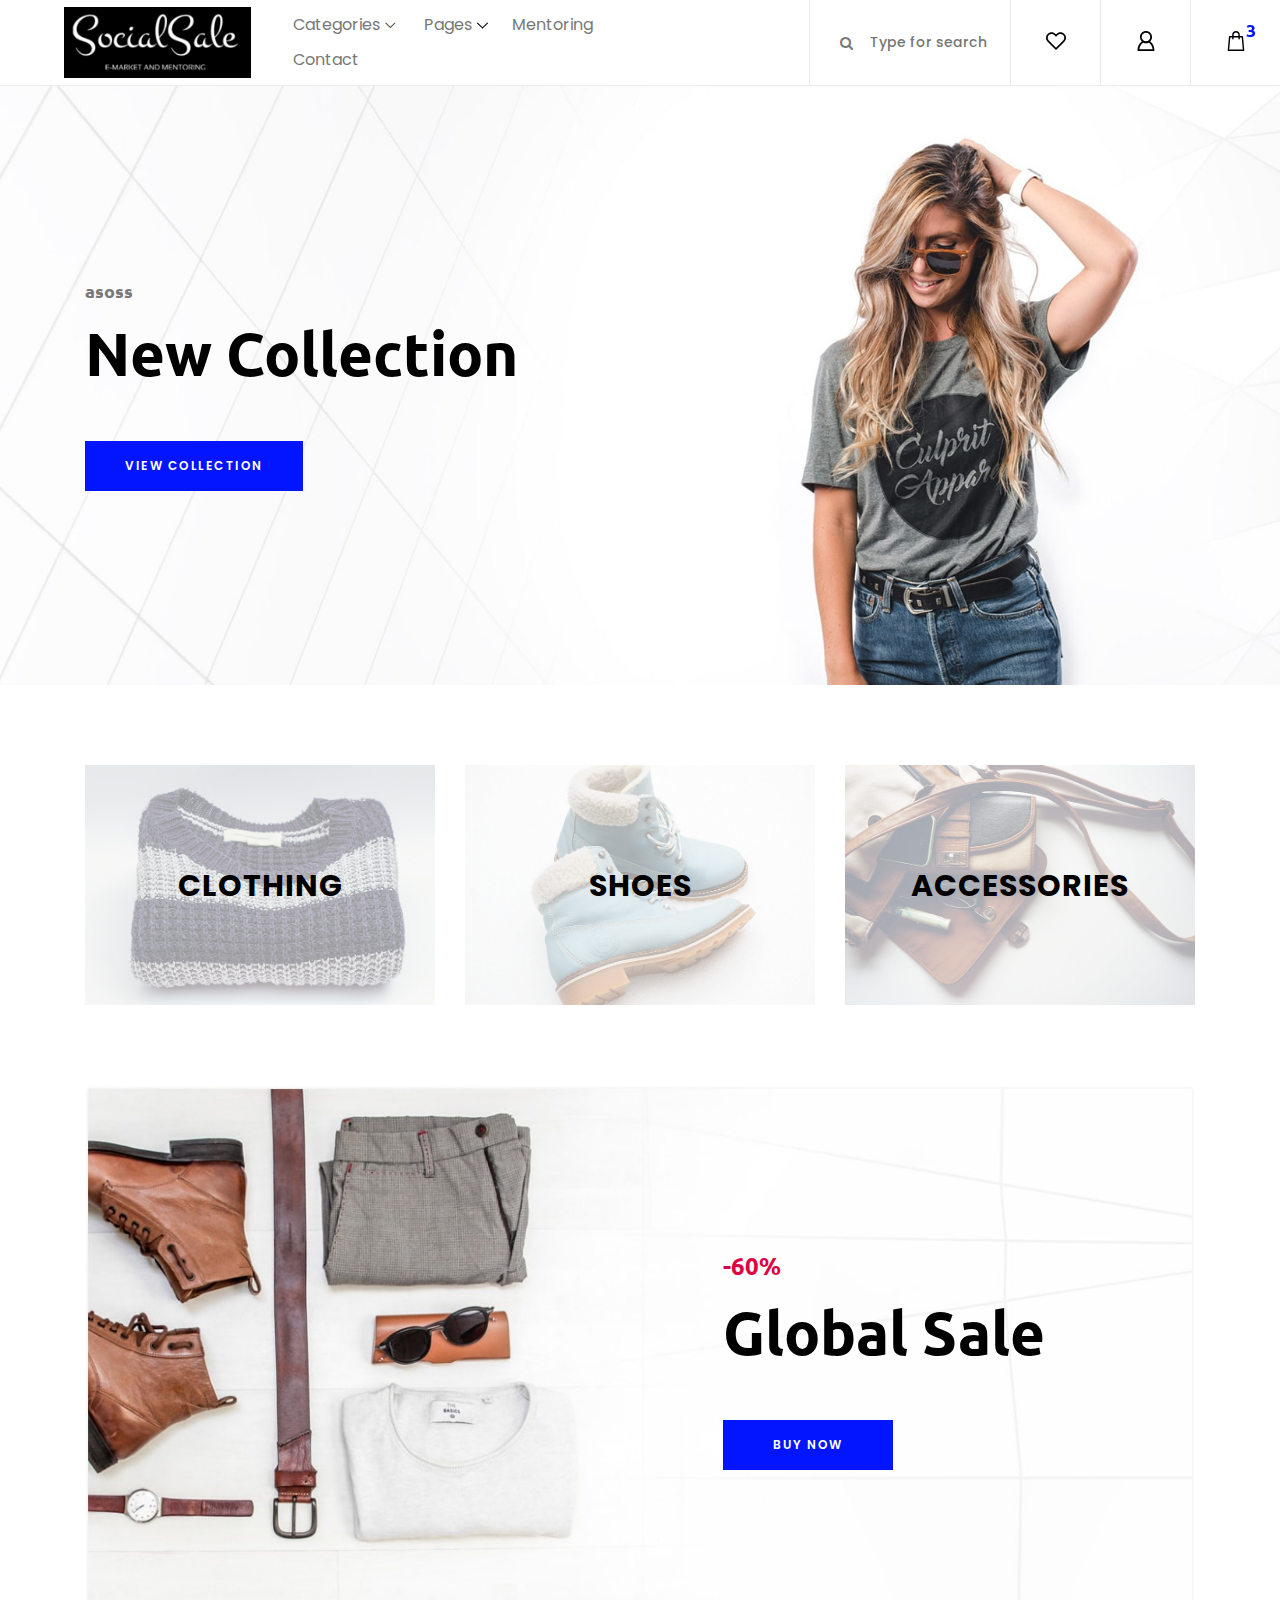
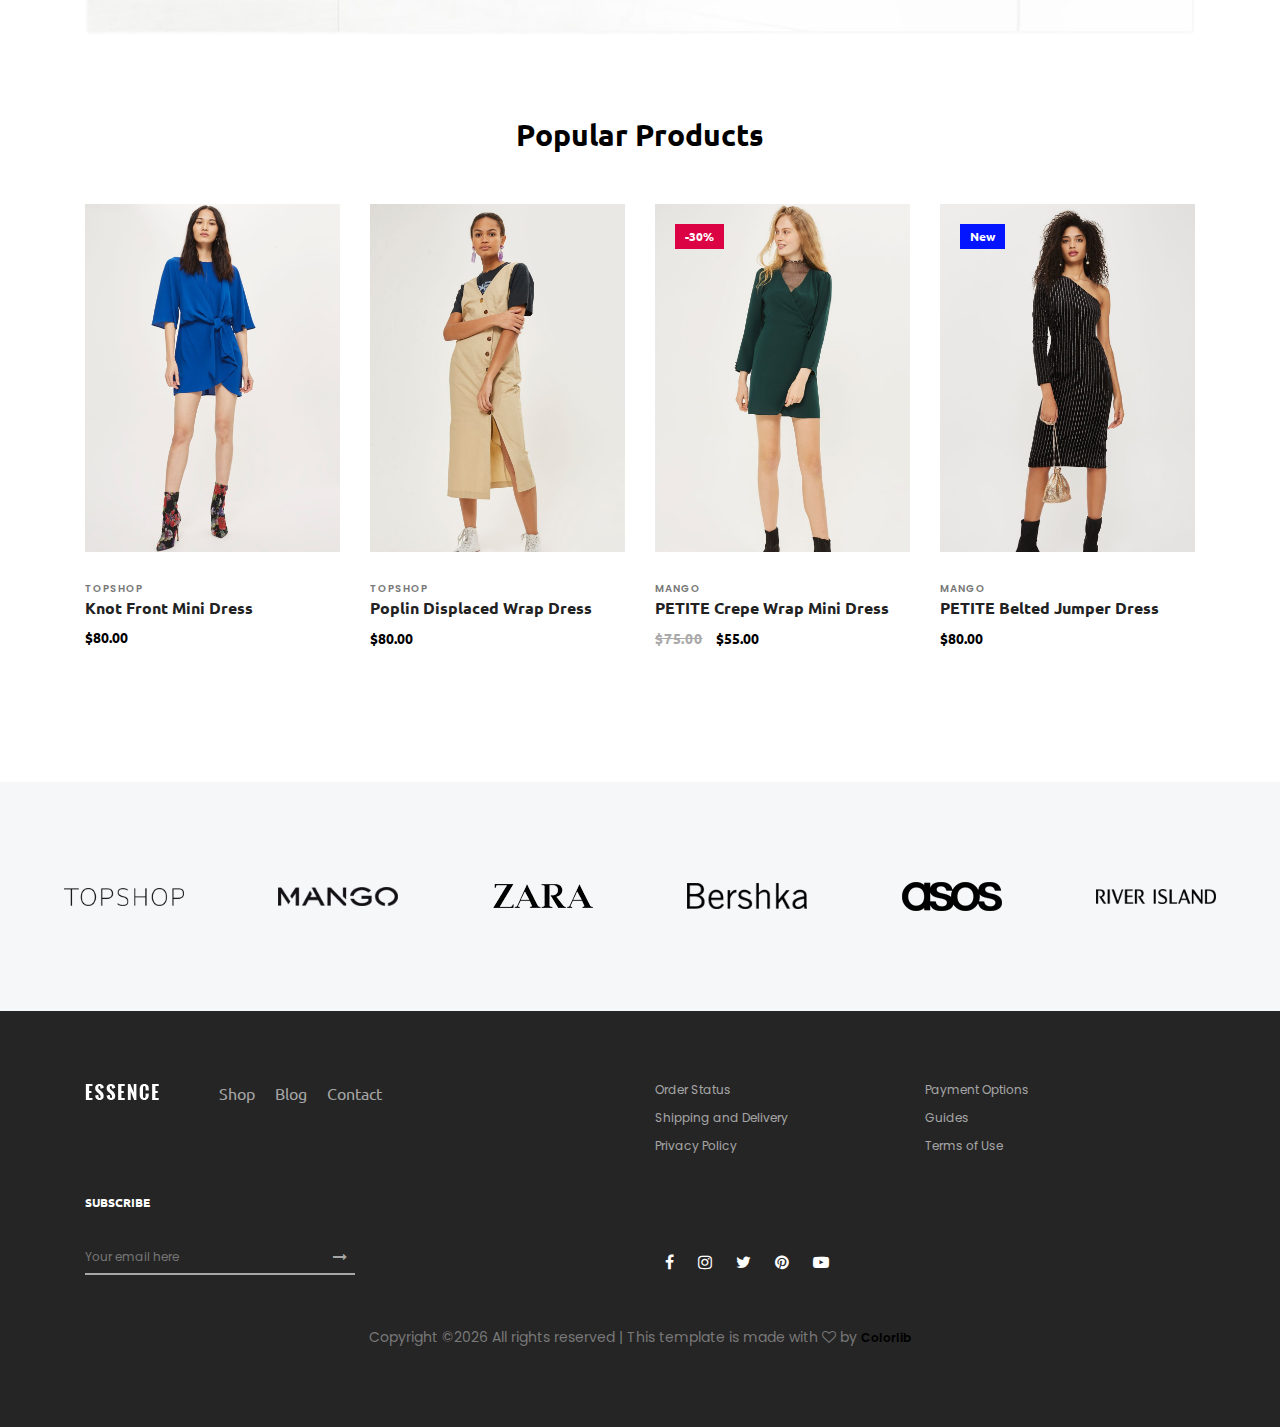
==== socialsale/index.html @ 2caa1fde "Web application frontend" ====
<!DOCTYPE html>
<html lang="en">

<head>
    <meta charset="UTF-8">
    <meta name="description" content="">
    <meta http-equiv="X-UA-Compatible" content="IE=edge">
    <meta name="viewport" content="width=device-width, initial-scale=1, shrink-to-fit=no">
    

    <!-- Title  -->
    <title>SocialSale - intra-college e-market and mentoring</title>

    <!-- Favicon  -->
    <link rel="icon" href="img/core-img/slogo">

    <!-- Core Style CSS -->
    <link rel="stylesheet" href="css/core-style.css">
    <link rel="stylesheet" href="style.css">

</head>

<body>
    <!-- ##### Header Area Start ##### -->
    <header class="header_area">
        <div class="classy-nav-container breakpoint-off d-flex align-items-center justify-content-between">
            <!-- Classy Menu -->
            <nav class="classy-navbar" id="essenceNav">
                <!-- Logo -->
                <a class="nav-brand" href="index.html"><img src="img/core-img/logo.png" alt=""></a>
                <!-- Navbar Toggler -->
                <div class="classy-navbar-toggler">
                    <span class="navbarToggler"><span></span><span></span><span></span></span>
                </div>
                <!-- Menu -->
                <div class="classy-menu">
                    <!-- close btn -->
                    <div class="classycloseIcon">
                        <div class="cross-wrap"><span class="top"></span><span class="bottom"></span></div>
                    </div>
                    <!-- Nav Start -->
                    <div class="classynav">
                        <ul>
                            <li><a href="#">Categories</a>
                                <div class="megamenu">
                                    <ul class="single-mega cn-col-4">
                                        <li class="title">Women's Collection</li>
                                        <li><a href="shop.html">Dresses</a></li>
                                        <li><a href="shop.html">Blouses &amp; Shirts</a></li>
                                        <li><a href="shop.html">T-shirts</a></li>
                                        <li><a href="shop.html">Rompers</a></li>
                                        <li><a href="shop.html">Bras &amp; Panties</a></li>
                                    </ul>
                                    <ul class="single-mega cn-col-4">
                                        <li class="title">Men's Collection</li>
                                        <li><a href="shop.html">T-Shirts</a></li>
                                        <li><a href="shop.html">Polo</a></li>
                                        <li><a href="shop.html">Shirts</a></li>
                                        <li><a href="shop.html">Jackets</a></li>
                                        <li><a href="shop.html">Trench</a></li>
                                    </ul>
                                    <ul class="single-mega cn-col-4">
                                        <li class="title">Kid's Collection</li>
                                        <li><a href="shop.html">Dresses</a></li>
                                        <li><a href="shop.html">Shirts</a></li>
                                        <li><a href="shop.html">T-shirts</a></li>
                                        <li><a href="shop.html">Jackets</a></li>
                                        <li><a href="shop.html">Trench</a></li>
                                    </ul>
                                    <div class="single-mega cn-col-4">
                                        <img src="img/bg-img/bg-6.jpg" alt="">
                                    </div>
                                </div>
                            </li>
                            <li><a href="#">Pages</a>
                                <ul class="dropdown">
                                    <li><a href="index.html">Home</a></li>
                                    <li><a href="shop.html">Shop</a></li>
                                    <li><a href="single-product-details.html">Product Details</a></li>
                                    <li><a href="checkout.html">Checkout</a></li>
                                    <li><a href="blog.html">Blog</a></li>
                                    <li><a href="single-blog.html">Single Blog</a></li>
                                    <li><a href="regular-page.html">Regular Page</a></li>
                                    <li><a href="contact.html">Contact</a></li>
                                </ul>
                            </li>
                            <li><a href="blog.html">Mentoring</a></li>
                            <li><a href="contact.html">Contact</a></li>
                        </ul>
                    </div>
                    <!-- Nav End -->
                </div>
            </nav>

            <!-- Header Meta Data -->
            <div class="header-meta d-flex clearfix justify-content-end">
                <!-- Search Area -->
                <div class="search-area">
                    <form action="#" method="post">
                        <input type="search" name="search" id="headerSearch" placeholder="Type for search">
                        <button type="submit"><i class="fa fa-search" aria-hidden="true"></i></button>
                    </form>
                </div>
                <!-- Favourite Area -->
                <div class="favourite-area">
                    <a href="#"><img src="img/core-img/heart.svg" alt=""></a>
                </div>
                <!-- User Login Info -->
                <div class="user-login-info">
                    <a href="#"><img src="img/core-img/user.svg" alt=""></a>
                </div>
                <!-- Cart Area -->
                <div class="cart-area">
                    <a href="#" id="essenceCartBtn"><img src="img/core-img/bag.svg" alt=""> <span>3</span></a>
                </div>
            </div>

        </div>
    </header>
    <!-- ##### Header Area End ##### -->

    <!-- ##### Right Side Cart Area ##### -->
    <div class="cart-bg-overlay"></div>

    <div class="right-side-cart-area">

        <!-- Cart Button -->
        <div class="cart-button">
            <a href="#" id="rightSideCart"><img src="img/core-img/bag.svg" alt=""> <span>3</span></a>
        </div>

        <div class="cart-content d-flex">

            <!-- Cart List Area -->
            <div class="cart-list">
                <!-- Single Cart Item -->
                <div class="single-cart-item">
                    <a href="#" class="product-image">
                        <img src="img/product-img/product-1.jpg" class="cart-thumb" alt="">
                        <!-- Cart Item Desc -->
                        <div class="cart-item-desc">
                          <span class="product-remove"><i class="fa fa-close" aria-hidden="true"></i></span>
                            <span class="badge">Mango</span>
                            <h6>Button Through Strap Mini Dress</h6>
                            <p class="size">Size: S</p>
                            <p class="color">Color: Red</p>
                            <p class="price">$45.00</p>
                        </div>
                    </a>
                </div>

                <!-- Single Cart Item -->
                <div class="single-cart-item">
                    <a href="#" class="product-image">
                        <img src="img/product-img/product-2.jpg" class="cart-thumb" alt="">
                        <!-- Cart Item Desc -->
                        <div class="cart-item-desc">
                          <span class="product-remove"><i class="fa fa-close" aria-hidden="true"></i></span>
                            <span class="badge">Mango</span>
                            <h6>Button Through Strap Mini Dress</h6>
                            <p class="size">Size: S</p>
                            <p class="color">Color: Red</p>
                            <p class="price">$45.00</p>
                        </div>
                    </a>
                </div>

                <!-- Single Cart Item -->
                <div class="single-cart-item">
                    <a href="#" class="product-image">
                        <img src="img/product-img/product-3.jpg" class="cart-thumb" alt="">
                        <!-- Cart Item Desc -->
                        <div class="cart-item-desc">
                          <span class="product-remove"><i class="fa fa-close" aria-hidden="true"></i></span>
                            <span class="badge">Mango</span>
                            <h6>Button Through Strap Mini Dress</h6>
                            <p class="size">Size: S</p>
                            <p class="color">Color: Red</p>
                            <p class="price">$45.00</p>
                        </div>
                    </a>
                </div>
            </div>

            <!-- Cart Summary -->
            <div class="cart-amount-summary">

                <h2>Summary</h2>
                <ul class="summary-table">
                    <li><span>subtotal:</span> <span>$274.00</span></li>
                    <li><span>delivery:</span> <span>Free</span></li>
                    <li><span>discount:</span> <span>-15%</span></li>
                    <li><span>total:</span> <span>$232.00</span></li>
                </ul>
                <div class="checkout-btn mt-100">
                    <a href="checkout.html" class="btn essence-btn">check out</a>
                </div>
            </div>
        </div>
    </div>
    <!-- ##### Right Side Cart End ##### -->

    <!-- ##### Welcome Area Start ##### -->
    <section class="welcome_area bg-img background-overlay" style="background-image: url(img/bg-img/bg-1.jpg);">
        <div class="container h-100">
            <div class="row h-100 align-items-center">
                <div class="col-12">
                    <div class="hero-content">
                        <h6>asoss</h6>
                        <h2>New Collection</h2>
                        <a href="#" class="btn essence-btn">view collection</a>
                    </div>
                </div>
            </div>
        </div>
    </section>
    <!-- ##### Welcome Area End ##### -->

    <!-- ##### Top Catagory Area Start ##### -->
    <div class="top_catagory_area section-padding-80 clearfix">
        <div class="container">
            <div class="row justify-content-center">
                <!-- Single Catagory -->
                <div class="col-12 col-sm-6 col-md-4">
                    <div class="single_catagory_area d-flex align-items-center justify-content-center bg-img" style="background-image: url(img/bg-img/bg-2.jpg);">
                        <div class="catagory-content">
                            <a href="#">Clothing</a>
                        </div>
                    </div>
                </div>
                <!-- Single Catagory -->
                <div class="col-12 col-sm-6 col-md-4">
                    <div class="single_catagory_area d-flex align-items-center justify-content-center bg-img" style="background-image: url(img/bg-img/bg-3.jpg);">
                        <div class="catagory-content">
                            <a href="#">Shoes</a>
                        </div>
                    </div>
                </div>
                <!-- Single Catagory -->
                <div class="col-12 col-sm-6 col-md-4">
                    <div class="single_catagory_area d-flex align-items-center justify-content-center bg-img" style="background-image: url(img/bg-img/bg-4.jpg);">
                        <div class="catagory-content">
                            <a href="#">Accessories</a>
                        </div>
                    </div>
                </div>
            </div>
        </div>
    </div>
    <!-- ##### Top Catagory Area End ##### -->

    <!-- ##### CTA Area Start ##### -->
    <div class="cta-area">
        <div class="container">
            <div class="row">
                <div class="col-12">
                    <div class="cta-content bg-img background-overlay" style="background-image: url(img/bg-img/bg-5.jpg);">
                        <div class="h-100 d-flex align-items-center justify-content-end">
                            <div class="cta--text">
                                <h6>-60%</h6>
                                <h2>Global Sale</h2>
                                <a href="#" class="btn essence-btn">Buy Now</a>
                            </div>
                        </div>
                    </div>
                </div>
            </div>
        </div>
    </div>
    <!-- ##### CTA Area End ##### -->

    <!-- ##### New Arrivals Area Start ##### -->
    <section class="new_arrivals_area section-padding-80 clearfix">
        <div class="container">
            <div class="row">
                <div class="col-12">
                    <div class="section-heading text-center">
                        <h2>Popular Products</h2>
                    </div>
                </div>
            </div>
        </div>

        <div class="container">
            <div class="row">
                <div class="col-12">
                    <div class="popular-products-slides owl-carousel">

                        <!-- Single Product -->
                        <div class="single-product-wrapper">
                            <!-- Product Image -->
                            <div class="product-img">
                                <img src="img/product-img/product-1.jpg" alt="">
                                <!-- Hover Thumb -->
                                <img class="hover-img" src="img/product-img/product-2.jpg" alt="">
                                <!-- Favourite -->
                                <div class="product-favourite">
                                    <a href="#" class="favme fa fa-heart"></a>
                                </div>
                            </div>
                            <!-- Product Description -->
                            <div class="product-description">
                                <span>topshop</span>
                                <a href="single-product-details.html">
                                    <h6>Knot Front Mini Dress</h6>
                                </a>
                                <p class="product-price">$80.00</p>

                                <!-- Hover Content -->
                                <div class="hover-content">
                                    <!-- Add to Cart -->
                                    <div class="add-to-cart-btn">
                                        <a href="#" class="btn essence-btn">Add to Cart</a>
                                    </div>
                                </div>
                            </div>
                        </div>

                        <!-- Single Product -->
                        <div class="single-product-wrapper">
                            <!-- Product Image -->
                            <div class="product-img">
                                <img src="img/product-img/product-2.jpg" alt="">
                                <!-- Hover Thumb -->
                                <img class="hover-img" src="img/product-img/product-3.jpg" alt="">
                                <!-- Favourite -->
                                <div class="product-favourite">
                                    <a href="#" class="favme fa fa-heart"></a>
                                </div>
                            </div>
                            <!-- Product Description -->
                            <div class="product-description">
                                <span>topshop</span>
                                <a href="single-product-details.html">
                                    <h6>Poplin Displaced Wrap Dress</h6>
                                </a>
                                <p class="product-price">$80.00</p>

                                <!-- Hover Content -->
                                <div class="hover-content">
                                    <!-- Add to Cart -->
                                    <div class="add-to-cart-btn">
                                        <a href="#" class="btn essence-btn">Add to Cart</a>
                                    </div>
                                </div>
                            </div>
                        </div>

                        <!-- Single Product -->
                        <div class="single-product-wrapper">
                            <!-- Product Image -->
                            <div class="product-img">
                                <img src="img/product-img/product-3.jpg" alt="">
                                <!-- Hover Thumb -->
                                <img class="hover-img" src="img/product-img/product-4.jpg" alt="">

                                <!-- Product Badge -->
                                <div class="product-badge offer-badge">
                                    <span>-30%</span>
                                </div>

                                <!-- Favourite -->
                                <div class="product-favourite">
                                    <a href="#" class="favme fa fa-heart"></a>
                                </div>
                            </div>
                            <!-- Product Description -->
                            <div class="product-description">
                                <span>mango</span>
                                <a href="single-product-details.html">
                                    <h6>PETITE Crepe Wrap Mini Dress</h6>
                                </a>
                                <p class="product-price"><span class="old-price">$75.00</span> $55.00</p>

                                <!-- Hover Content -->
                                <div class="hover-content">
                                    <!-- Add to Cart -->
                                    <div class="add-to-cart-btn">
                                        <a href="#" class="btn essence-btn">Add to Cart</a>
                                    </div>
                                </div>
                            </div>
                        </div>

                        <!-- Single Product -->
                        <div class="single-product-wrapper">
                            <!-- Product Image -->
                            <div class="product-img">
                                <img src="img/product-img/product-4.jpg" alt="">
                                <!-- Hover Thumb -->
                                <img class="hover-img" src="img/product-img/product-5.jpg" alt="">

                                <!-- Product Badge -->
                                <div class="product-badge new-badge">
                                    <span>New</span>
                                </div>

                                <!-- Favourite -->
                                <div class="product-favourite">
                                    <a href="#" class="favme fa fa-heart"></a>
                                </div>
                            </div>
                            <!-- Product Description -->
                            <div class="product-description">
                                <span>mango</span>
                                <a href="single-product-details.html">
                                    <h6>PETITE Belted Jumper Dress</h6>
                                </a>
                                <p class="product-price">$80.00</p>

                                <!-- Hover Content -->
                                <div class="hover-content">
                                    <!-- Add to Cart -->
                                    <div class="add-to-cart-btn">
                                        <a href="#" class="btn essence-btn">Add to Cart</a>
                                    </div>
                                </div>
                            </div>
                        </div>
                    </div>
                </div>
            </div>
        </div>
    </section>
    <!-- ##### New Arrivals Area End ##### -->

    <!-- ##### Brands Area Start ##### -->
    <div class="brands-area d-flex align-items-center justify-content-between">
        <!-- Brand Logo -->
        <div class="single-brands-logo">
            <img src="img/core-img/brand1.png" alt="">
        </div>
        <!-- Brand Logo -->
        <div class="single-brands-logo">
            <img src="img/core-img/brand2.png" alt="">
        </div>
        <!-- Brand Logo -->
        <div class="single-brands-logo">
            <img src="img/core-img/brand3.png" alt="">
        </div>
        <!-- Brand Logo -->
        <div class="single-brands-logo">
            <img src="img/core-img/brand4.png" alt="">
        </div>
        <!-- Brand Logo -->
        <div class="single-brands-logo">
            <img src="img/core-img/brand5.png" alt="">
        </div>
        <!-- Brand Logo -->
        <div class="single-brands-logo">
            <img src="img/core-img/brand6.png" alt="">
        </div>
    </div>
    <!-- ##### Brands Area End ##### -->

    <!-- ##### Footer Area Start ##### -->
    <footer class="footer_area clearfix">
        <div class="container">
            <div class="row">
                <!-- Single Widget Area -->
                <div class="col-12 col-md-6">
                    <div class="single_widget_area d-flex mb-30">
                        <!-- Logo -->
                        <div class="footer-logo mr-50">
                            <a href="#"><img src="img/core-img/logo2.png" alt=""></a>
                        </div>
                        <!-- Footer Menu -->
                        <div class="footer_menu">
                            <ul>
                                <li><a href="shop.html">Shop</a></li>
                                <li><a href="blog.html">Blog</a></li>
                                <li><a href="contact.html">Contact</a></li>
                            </ul>
                        </div>
                    </div>
                </div>
                <!-- Single Widget Area -->
                <div class="col-12 col-md-6">
                    <div class="single_widget_area mb-30">
                        <ul class="footer_widget_menu">
                            <li><a href="#">Order Status</a></li>
                            <li><a href="#">Payment Options</a></li>
                            <li><a href="#">Shipping and Delivery</a></li>
                            <li><a href="#">Guides</a></li>
                            <li><a href="#">Privacy Policy</a></li>
                            <li><a href="#">Terms of Use</a></li>
                        </ul>
                    </div>
                </div>
            </div>

            <div class="row align-items-end">
                <!-- Single Widget Area -->
                <div class="col-12 col-md-6">
                    <div class="single_widget_area">
                        <div class="footer_heading mb-30">
                            <h6>Subscribe</h6>
                        </div>
                        <div class="subscribtion_form">
                            <form action="#" method="post">
                                <input type="email" name="mail" class="mail" placeholder="Your email here">
                                <button type="submit" class="submit"><i class="fa fa-long-arrow-right" aria-hidden="true"></i></button>
                            </form>
                        </div>
                    </div>
                </div>
                <!-- Single Widget Area -->
                <div class="col-12 col-md-6">
                    <div class="single_widget_area">
                        <div class="footer_social_area">
                            <a href="#" data-toggle="tooltip" data-placement="top" title="Facebook"><i class="fa fa-facebook" aria-hidden="true"></i></a>
                            <a href="#" data-toggle="tooltip" data-placement="top" title="Instagram"><i class="fa fa-instagram" aria-hidden="true"></i></a>
                            <a href="#" data-toggle="tooltip" data-placement="top" title="Twitter"><i class="fa fa-twitter" aria-hidden="true"></i></a>
                            <a href="#" data-toggle="tooltip" data-placement="top" title="Pinterest"><i class="fa fa-pinterest" aria-hidden="true"></i></a>
                            <a href="#" data-toggle="tooltip" data-placement="top" title="Youtube"><i class="fa fa-youtube-play" aria-hidden="true"></i></a>
                        </div>
                    </div>
                </div>
            </div>

<div class="row mt-5">
                <div class="col-md-12 text-center">
                    <p>
                        <!-- Link back to Colorlib can't be removed. Template is licensed under CC BY 3.0. -->
    Copyright &copy;<script>document.write(new Date().getFullYear());</script> All rights reserved | This template is made with <i class="fa fa-heart-o" aria-hidden="true"></i> by <a href="https://colorlib.com" target="_blank">Colorlib</a>
    <!-- Link back to Colorlib can't be removed. Template is licensed under CC BY 3.0. -->
                    </p>
                </div>
            </div>

        </div>
    </footer>
    <!-- ##### Footer Area End ##### -->

    <!-- jQuery (Necessary for All JavaScript Plugins) -->
    <script src="js/jquery/jquery-2.2.4.min.js"></script>
    <!-- Popper js -->
    <script src="js/popper.min.js"></script>
    <!-- Bootstrap js -->
    <script src="js/bootstrap.min.js"></script>
    <!-- Plugins js -->
    <script src="js/plugins.js"></script>
    <!-- Classy Nav js -->
    <script src="js/classy-nav.min.js"></script>
    <!-- Active js -->
    <script src="js/active.js"></script>

</body>

</html>
---- socialsale/css/core-style.css ----
/* [Master Stylesheet v-1.0.0] */
/* :: 1.0 Import Web Fonts */
@import url("https://fonts.googleapis.com/css?family=Poppins:300,400,500,600,700|Ubuntu:300,400,500,700");
/* :: 2.0 Import All CSS */
@import url(../css/bootstrap.min.css);
@import url(../css/classy-nav.min.css);
@import url(../css/owl.carousel.css);
@import url(../css/animate.css);
@import url(../css/magnific-popup.css);
@import url(../css/jquery-ui.min.css);
@import url(../css/nice-select.css);
@import url(../css/font-awesome.min.css);
/* :: 3.0 Common/Base CSS */
* {
  margin: 0;
  padding: 0; }

body {
  font-family: "Poppins", sans-serif;
  font-size: 14px;
  background-color: #ffffff;
  margin-top: 85px; }
  @media only screen and (max-width: 767px) {
    body {
      margin-top: 80px; } }

h1,
h2,
h3,
h4,
h5,
h6 {
  color: #000000;
  line-height: 1.3;
  font-weight: 700;
  font-family: "Ubuntu", sans-serif; }

p {
  color: #787878;
  font-size: 14px;
  line-height: 2;
  font-weight: 400; }

a {
  -webkit-transition: all 500ms ease 0s;
  transition: all 500ms ease 0s;
  text-decoration: none;
  outline: 0 solid transparent;
  color: #000000;
  font-weight: 600;
  font-size: 12px; }
  a:hover, a:focus {
    -webkit-transition: all 500ms ease 0s;
    transition: all 500ms ease 0s;
    text-decoration: none;
    outline: 0 solid transparent;
    color: #000000;
    font-weight: 600;
    font-size: 12px; }

ul,
ol {
  margin: 0; }
  ul li,
  ol li {
    list-style: none; }

img {
  height: auto;
  max-width: 100%; }

/* Spacing */
.mt-15 {
  margin-top: 15px !important; }

.mt-30 {
  margin-top: 30px !important; }

.mt-50 {
  margin-top: 50px !important; }

.mt-70 {
  margin-top: 70px !important; }

.mt-100 {
  margin-top: 100px !important; }

.mb-15 {
  margin-bottom: 15px !important; }

.mb-30 {
  margin-bottom: 30px !important; }

.mb-50 {
  margin-bottom: 50px !important; }

.mb-70 {
  margin-bottom: 70px !important; }

.mb-100 {
  margin-bottom: 100px !important; }

.ml-15 {
  margin-left: 15px !important; }

.ml-30 {
  margin-left: 30px !important; }

.ml-50 {
  margin-left: 50px !important; }

.mr-15 {
  margin-right: 15px !important; }

.mr-30 {
  margin-right: 30px !important; }

.mr-50 {
  margin-right: 50px !important; }

/* Height */
.height-400 {
  height: 400px !important; }

.height-500 {
  height: 500px !important; }

.height-600 {
  height: 600px !important; }

.height-700 {
  height: 700px !important; }

.height-800 {
  height: 800px !important; }

/* Section Padding */
.section-padding-80 {
  padding-top: 80px;
  padding-bottom: 80px; }

.section-padding-80-0 {
  padding-top: 80px;
  padding-bottom: 0; }

.section-padding-0-80 {
  padding-top: 0;
  padding-bottom: 80px; }

/* Section Heading */
.section-heading {
  margin-bottom: 50px;
  position: relative;
  z-index: 1; }
  .section-heading h2 {
    font-size: 30px;
    margin-bottom: 0;
    text-transform: capitalize;
    font-weight: 600; }
  .section-heading.text-left {
    text-align: left !important; }

/* Miscellaneous */
.bg-img {
  background-position: center center;
  background-size: cover;
  background-repeat: no-repeat; }

.bg-white {
  background-color: #ffffff !important; }

.bg-dark {
  background-color: #000000 !important; }

.bg-transparent {
  background-color: transparent !important; }

.font-bold {
  font-weight: 700; }

.font-light {
  font-weight: 300; }

.bg-overlay,
.bg-overlay-white {
  position: relative;
  z-index: 2;
  background-position: center center;
  background-size: cover; }
  .bg-overlay:hover,
  .bg-overlay-white:hover {
    position: absolute;
    z-index: -1;
    top: 0;
    left: 0;
    width: 100%;
    height: 100%;
    content: ""; }

.bg-overlay:hover {
  background-color: rgba(0, 0, 0, 0.5); }

.bg-overlay-white:hover {
  background-color: rgba(255, 255, 255, 0.9); }

/* ScrollUp */
#scrollUp {
  background-color: #ff084e;
  border-radius: 0;
  bottom: 60px;
  box-shadow: 0 2px 6px 0 rgba(0, 0, 0, 0.3);
  color: #ffffff;
  font-size: 24px;
  height: 40px;
  line-height: 40px;
  right: 60px;
  text-align: center;
  width: 40px; }
  @media only screen and (max-width: 767px) {
    #scrollUp {
      bottom: 30px;
      right: 30px; } }

/* Essence Button */
.essence-btn {
  display: inline-block;
  min-width: 170px;
  height: 50px;
  color: #ffffff;
  border: none;
  border-radius: 0;
  padding: 0 40px;
  text-transform: uppercase;
  font-size: 12px;
  line-height: 50px;
  background-color: #0315ff;
  letter-spacing: 1.5px;
  font-weight: 600; }
  .essence-btn:hover, .essence-btn:focus {
    color: #ffffff;
    background-color: #dc0345; }

/* :: 4.0 Header Area CSS */
.header_area {
  position: fixed;
  z-index: 900;
  top: 0;
  left: 0;
  width: 100%;
  border-bottom: 1px solid #ebebeb;
  -webkit-transition-duration: 500ms;
  transition-duration: 500ms; }
  @media only screen and (max-width: 767px) {
    .header_area .classy-nav-container {
      -ms-flex-wrap: wrap;
      flex-wrap: wrap; } }
  @media only screen and (max-width: 767px) {
    .header_area .classy-nav-container .classy-navbar-toggler {
      margin-left: auto;
      margin-right: 15px; } }
  .header_area .classy-navbar,
  .header_area .header-meta {
    -webkit-box-flex: 0;
    -ms-flex: 0 0 50%;
    flex: 0 0 50%;
    min-width: 50%;
    width: 50%; }
    @media only screen and (max-width: 767px) {
      .header_area .classy-navbar,
      .header_area .header-meta {
        -webkit-box-flex: 0;
        -ms-flex: 0 0 100%;
        flex: 0 0 100%;
        min-width: 100%;
        width: 100%; } }
  .header_area .classy-navbar {
    height: 85px;
    padding: 5px 0 5px 5%; }
    @media only screen and (max-width: 767px) {
      .header_area .classy-navbar {
        height: 40px;
        border-bottom: 1px solid #ebebeb; } }
  .header_area .header-meta {
    height: 85px;
    position: relative;
    z-index: 1; }
    @media only screen and (max-width: 767px) {
      .header_area .header-meta {
        height: 40px; } }
  .header_area .classynav ul li a {
    font-size: 16px;
    color: #787878; }
    .header_area .classynav ul li a:hover {
      color: #000000; }
  .header_area .classynav ul li .megamenu li a,
  .header_area .classynav ul li .dropdown li a {
    font-size: 14px;
    color: #787878; }
    .header_area .classynav ul li .megamenu li a:hover,
    .header_area .classynav ul li .dropdown li a:hover {
      color: #000000; }
  .header_area .search-area form {
    position: relative;
    z-index: 1;
    height: 85px;
    border-left: 1px solid #ebebeb; }
    @media only screen and (max-width: 767px) {
      .header_area .search-area form {
        height: 40px;
        border-left: none; } }
    .header_area .search-area form input {
      border: none;
      background-color: #ffffff;
      width: 200px;
      height: 85px;
      padding: 0 15px 0 60px;
      color: #787878;
      font-size: 14px;
      font-weight: 500;
      -webkit-transition-duration: 500ms;
      transition-duration: 500ms; }
      @media only screen and (max-width: 767px) {
        .header_area .search-area form input {
          width: 170px;
          height: 40px;
          padding: 0 10px 0 30px; } }
      .header_area .search-area form input:focus {
        outline: none !important;
        width: 350px; }
        @media only screen and (min-width: 768px) and (max-width: 991px) {
          .header_area .search-area form input:focus {
            width: 300px; } }
        @media only screen and (max-width: 767px) {
          .header_area .search-area form input:focus {
            width: 170px; } }
        @media only screen and (min-width: 480px) and (max-width: 767px) {
          .header_area .search-area form input:focus {
            width: 270px; } }
        @media only screen and (min-width: 576px) and (max-width: 767px) {
          .header_area .search-area form input:focus {
            width: 300px; } }
    .header_area .search-area form button {
      position: absolute;
      z-index: 10;
      top: 50%;
      -webkit-transform: translateY(-50%);
      transform: translateY(-50%);
      left: 30px;
      background-color: transparent;
      border: none;
      color: #787878;
      font-size: 14px; }
      @media only screen and (max-width: 767px) {
        .header_area .search-area form button {
          left: 10px;
          height: 40px; } }
  .header_area .favourite-area a,
  .header_area .user-login-info a,
  .header_area .cart-area a {
    position: relative;
    z-index: 1;
    -webkit-box-flex: 0;
    -ms-flex: 0 0 90px;
    flex: 0 0 90px;
    width: 90px;
    display: block;
    text-align: center;
    border-left: 1px solid #ebebeb;
    height: 100%;
    line-height: 80px; }
    @media only screen and (max-width: 767px) {
      .header_area .favourite-area a,
      .header_area .user-login-info a,
      .header_area .cart-area a {
        -webkit-box-flex: 0;
        -ms-flex: 0 0 50px;
        flex: 0 0 50px;
        width: 50px;
        line-height: 40px; } }
    .header_area .favourite-area a img,
    .header_area .user-login-info a img,
    .header_area .cart-area a img {
      max-width: 20px; }
    .header_area .favourite-area a span,
    .header_area .user-login-info a span,
    .header_area .cart-area a span {
      font-family: "Ubuntu", sans-serif;
      font-size: 18px;
      color: #0315ff;
      font-weight: 700;
      position: absolute;
      top: -10px; }
      @media only screen and (max-width: 767px) {
        .header_area .favourite-area a span,
        .header_area .user-login-info a span,
        .header_area .cart-area a span {
          font-size: 14px; } }
  .header_area.sticky {
    position: fixed;
    z-index: 900;
    top: 0;
    left: 0;
    width: 100%;
    box-shadow: 0 5px 30px rgba(0, 0, 0, 0.15); }

.cart-bg-overlay.cart-bg-overlay-on {
  -webkit-transition-duration: 1000ms;
  transition-duration: 1000ms;
  position: fixed;
  width: 100%;
  height: 100%;
  top: 0;
  left: 0;
  background-color: rgba(0, 0, 0, 0.4);
  z-index: 1050; }

/* Cart Area CSS */
.right-side-cart-area {
  position: fixed;
  width: 670px;
  height: 100%;
  top: 0;
  right: -800px;
  background-color: #ffffff;
  z-index: 1100;
  box-shadow: 0 0 30px 0 rgba(0, 0, 0, 0.1);
  -webkit-transition-duration: 800ms;
  transition-duration: 800ms; }
  @media only screen and (min-width: 768px) and (max-width: 991px) {
    .right-side-cart-area {
      width: 500px;
      right: -600px; } }
  @media only screen and (max-width: 767px) {
    .right-side-cart-area {
      width: 270px;
      right: -400px; } }
  @media only screen and (min-width: 576px) and (max-width: 767px) {
    .right-side-cart-area {
      width: 400px;
      right: -550px; } }
  .right-side-cart-area.cart-on {
    right: 0; }
  .right-side-cart-area .cart-button a {
    position: absolute;
    top: 0;
    right: 100%;
    z-index: 100;
    width: 90px;
    display: block;
    text-align: center;
    border-left: 1px solid #ebebeb;
    height: 85px;
    line-height: 80px;
    background-color: #f5f7f9; }
    @media only screen and (max-width: 767px) {
      .right-side-cart-area .cart-button a {
        width: 50px;
        height: 50px;
        line-height: 50px; } }
    .right-side-cart-area .cart-button a img {
      max-width: 20px; }
    .right-side-cart-area .cart-button a span {
      font-family: "Ubuntu", sans-serif;
      font-size: 18px;
      color: #0315ff;
      font-weight: 700;
      position: absolute;
      top: -10px; }
  .right-side-cart-area .cart-content {
    position: relative;
    z-index: 1;
    width: 100%;
    overflow-x: hidden;
    overflow-y: scroll;
    height: 100%; }
    .right-side-cart-area .cart-content .cart-list {
      position: relative;
      z-index: 10;
      -webkit-box-flex: 0;
      -ms-flex: 0 0 190px;
      flex: 0 0 190px;
      width: 190px; }
      @media only screen and (max-width: 767px) {
        .right-side-cart-area .cart-content .cart-list {
          -webkit-box-flex: 0;
          -ms-flex: 0 0 100px;
          flex: 0 0 100px;
          width: 100px; } }
      @media only screen and (min-width: 576px) and (max-width: 767px) {
        .right-side-cart-area .cart-content .cart-list {
          -webkit-box-flex: 0;
          -ms-flex: 0 0 150px;
          flex: 0 0 150px;
          width: 150px; } }
      .right-side-cart-area .cart-content .cart-list .single-cart-item {
        position: relative;
        z-index: 1;
        -webkit-transition-duration: 500ms;
        transition-duration: 500ms; }
        .right-side-cart-area .cart-content .cart-list .single-cart-item .product-image {
          position: relative;
          z-index: 1;
          display: block; }
          .right-side-cart-area .cart-content .cart-list .single-cart-item .product-image .cart-item-desc {
            position: absolute;
            top: 0;
            left: 0;
            width: 100%;
            height: 100%;
            background-color: rgba(0, 0, 0, 0.6);
            padding: 50px 15px 15px;
            -webkit-transition-duration: 500ms;
            transition-duration: 500ms; }
            @media only screen and (max-width: 767px) {
              .right-side-cart-area .cart-content .cart-list .single-cart-item .product-image .cart-item-desc {
                padding: 5px; } }
            @media only screen and (min-width: 576px) and (max-width: 767px) {
              .right-side-cart-area .cart-content .cart-list .single-cart-item .product-image .cart-item-desc {
                padding: 30px 20px; } }
            .right-side-cart-area .cart-content .cart-list .single-cart-item .product-image .cart-item-desc .product-remove {
              position: absolute;
              top: 15px;
              right: 15px;
              color: #ffffff;
              font-size: 12px;
              padding: 5px; }
              @media only screen and (max-width: 767px) {
                .right-side-cart-area .cart-content .cart-list .single-cart-item .product-image .cart-item-desc .product-remove {
                  top: 5px;
                  right: 5px; } }
            .right-side-cart-area .cart-content .cart-list .single-cart-item .product-image .cart-item-desc .badge {
              display: block;
              font-weight: 600;
              font-size: 10px;
              color: rgba(255, 255, 255, 0.5);
              text-transform: uppercase;
              margin-bottom: 5px;
              text-align: left;
              padding: 0; }
            .right-side-cart-area .cart-content .cart-list .single-cart-item .product-image .cart-item-desc h6 {
              font-size: 12px;
              color: #ffffff;
              text-transform: capitalize;
              margin-bottom: 30px; }
              @media only screen and (max-width: 767px) {
                .right-side-cart-area .cart-content .cart-list .single-cart-item .product-image .cart-item-desc h6 {
                  margin-bottom: 10px; } }
            .right-side-cart-area .cart-content .cart-list .single-cart-item .product-image .cart-item-desc .size,
            .right-side-cart-area .cart-content .cart-list .single-cart-item .product-image .cart-item-desc .color {
              display: block;
              font-weight: 600;
              font-size: 10px;
              color: rgba(255, 255, 255, 0.5);
              text-transform: uppercase;
              margin-bottom: 5px;
              line-height: 1; }
            .right-side-cart-area .cart-content .cart-list .single-cart-item .product-image .cart-item-desc .price {
              font-family: "Ubuntu", sans-serif;
              font-size: 16px;
              font-weight: 700;
              margin-bottom: 0;
              margin-top: 30px;
              color: #ffffff; }
              @media only screen and (max-width: 767px) {
                .right-side-cart-area .cart-content .cart-list .single-cart-item .product-image .cart-item-desc .price {
                  margin-top: 10px;
                  font-size: 12px; } }
        .right-side-cart-area .cart-content .cart-list .single-cart-item:hover .product-image .cart-item-desc {
          background-color: rgba(0, 0, 0, 0.8); }
    .right-side-cart-area .cart-content .cart-amount-summary {
      padding: 100px 10%;
      position: relative;
      z-index: 10;
      -webkit-box-flex: 0;
      -ms-flex: 0 0 calc(100% - 190px);
      flex: 0 0 calc(100% - 190px);
      width: calc(100% - 190px); }
      @media only screen and (max-width: 767px) {
        .right-side-cart-area .cart-content .cart-amount-summary {
          -webkit-box-flex: 0;
          -ms-flex: 0 0 calc(100% - 100px);
          flex: 0 0 calc(100% - 100px);
          width: calc(100% - 100px);
          padding: 50px 15px; } }
      @media only screen and (min-width: 576px) and (max-width: 767px) {
        .right-side-cart-area .cart-content .cart-amount-summary {
          -webkit-box-flex: 0;
          -ms-flex: 0 0 calc(100% - 150px);
          flex: 0 0 calc(100% - 150px);
          width: calc(100% - 150px);
          padding: 50px 30px; } }
      .right-side-cart-area .cart-content .cart-amount-summary h2 {
        font-size: 30px;
        margin-bottom: 100px; }
        @media only screen and (max-width: 767px) {
          .right-side-cart-area .cart-content .cart-amount-summary h2 {
            font-size: 24px;
            margin-bottom: 30px; } }
        @media only screen and (max-width: 767px) {
          .right-side-cart-area .cart-content .cart-amount-summary h2 {
            font-size: 30px;
            margin-bottom: 50px; } }
      .right-side-cart-area .cart-content .cart-amount-summary .summary-table li {
        margin-bottom: 20px;
        color: #000000;
        font-size: 14px;
        letter-spacing: 0.75px;
        text-transform: uppercase;
        font-weight: 600;
        display: -webkit-box;
        display: -ms-flexbox;
        display: flex;
        -webkit-box-pack: justify;
        -ms-flex-pack: justify;
        justify-content: space-between; }
        @media only screen and (max-width: 767px) {
          .right-side-cart-area .cart-content .cart-amount-summary .summary-table li {
            font-size: 12px;
            margin-bottom: 10px; } }
        @media only screen and (min-width: 576px) and (max-width: 767px) {
          .right-side-cart-area .cart-content .cart-amount-summary .summary-table li {
            font-size: 14px;
            margin-bottom: 15px; } }
        .right-side-cart-area .cart-content .cart-amount-summary .summary-table li span:last-child {
          font-weight: 700;
          font-family: "Ubuntu", sans-serif; }
      @media only screen and (max-width: 767px) {
        .right-side-cart-area .cart-content .cart-amount-summary .essence-btn {
          min-width: 140px;
          width: 140px;
          padding: 0 15px; } }

/* :: 5.0 Welcome Area CSS */
.welcome_area {
  position: relative;
  z-index: 1;
  width: 100%;
  height: 600px; }
  @media only screen and (min-width: 768px) and (max-width: 991px) {
    .welcome_area {
      height: 450px; } }
  @media only screen and (max-width: 767px) {
    .welcome_area {
      height: 350px; } }
  .welcome_area .hero-content h6 {
    font-size: 18px;
    color: #787878;
    margin-bottom: 10px; }
  .welcome_area .hero-content h2 {
    font-size: 60px;
    color: #000000;
    margin-bottom: 50px; }
    @media only screen and (min-width: 768px) and (max-width: 991px) {
      .welcome_area .hero-content h2 {
        font-size: 48px; } }
    @media only screen and (max-width: 767px) {
      .welcome_area .hero-content h2 {
        font-size: 30px; } }

/* :: 6.0 Top Catagory Area CSS */
.single_catagory_area {
  position: relative;
  z-index: 1;
  width: 100%;
  height: 240px;
  -webkit-transition-duration: 500ms;
  transition-duration: 500ms; }
  @media only screen and (min-width: 768px) and (max-width: 991px) {
    .single_catagory_area {
      height: 180px; } }
  @media only screen and (max-width: 767px) {
    .single_catagory_area {
      height: 180px; } }
  @media only screen and (min-width: 576px) and (max-width: 767px) {
    .single_catagory_area {
      margin-bottom: 30px; } }
  .single_catagory_area:after {
    -webkit-transition-duration: 500ms;
    transition-duration: 500ms;
    content: "";
    width: 100%;
    height: 100%;
    background-color: rgba(255, 255, 255, 0.6);
    position: absolute;
    top: 0;
    left: 0;
    z-index: -10; }
  .single_catagory_area .catagory-content a {
    display: block;
    font-size: 30px;
    font-weight: 700;
    color: #000000;
    letter-spacing: 1px;
    text-transform: uppercase; }
    @media only screen and (min-width: 768px) and (max-width: 991px) {
      .single_catagory_area .catagory-content a {
        font-size: 20px; } }
    @media only screen and (max-width: 767px) {
      .single_catagory_area .catagory-content a {
        font-size: 18px; } }
  .single_catagory_area:hover .catagory-content a {
    color: #0315ff; }

/* :: 7.0 CTA Area CSS */
.cta-area {
  position: relative;
  z-index: 1; }
  .cta-area .cta-content {
    width: 100%;
    height: 550px; }
    @media only screen and (max-width: 767px) {
      .cta-area .cta-content {
        height: 400px; } }
    .cta-area .cta-content h6 {
      font-size: 24px;
      color: #dc0345;
      margin-bottom: 10px; }
    .cta-area .cta-content h2 {
      font-size: 60px;
      color: #000000;
      margin-bottom: 50px; }
      @media only screen and (min-width: 768px) and (max-width: 991px) {
        .cta-area .cta-content h2 {
          font-size: 48px; } }
      @media only screen and (max-width: 767px) {
        .cta-area .cta-content h2 {
          font-size: 30px; } }
    .cta-area .cta-content .cta--text {
      padding-right: 150px; }
      @media only screen and (min-width: 768px) and (max-width: 991px) {
        .cta-area .cta-content .cta--text {
          padding-right: 50px; } }
      @media only screen and (max-width: 767px) {
        .cta-area .cta-content .cta--text {
          padding-right: 0; } }

/* :: 8.0 Popular Products Area CSS */
.single-product-wrapper {
  position: relative;
  z-index: 1;
  margin-bottom: 50px;
  overflow: hidden;
  background-color: #ffffff; }
  .single-product-wrapper .product-img {
    position: relative;
    z-index: 1;
    overflow: hidden; }
    .single-product-wrapper .product-img img {
      width: 100%;
      -webkit-transition-duration: 500ms;
      transition-duration: 500ms; }
    .single-product-wrapper .product-img .hover-img {
      -webkit-transition-duration: 500ms;
      transition-duration: 500ms;
      position: absolute;
      top: 0;
      left: 0;
      width: 100%;
      z-index: 10;
      opacity: 0;
      visibility: hidden; }
    .single-product-wrapper .product-img .product-badge {
      height: 25px;
      background-color: #000000;
      color: #ffffff;
      font-family: "Ubuntu", sans-serif;
      font-weight: 700;
      font-size: 12px;
      padding: 0 10px;
      display: inline-block;
      line-height: 25px;
      position: absolute;
      top: 20px;
      left: 20px;
      z-index: 10; }
      .single-product-wrapper .product-img .product-badge.offer-badge {
        background-color: #dc0345; }
      .single-product-wrapper .product-img .product-badge.new-badge {
        background-color: #0315ff; }
    .single-product-wrapper .product-img .product-favourite a {
      position: absolute;
      height: 25px;
      width: 45px;
      font-size: 14px;
      color: #ccc;
      top: 20px;
      right: 20px;
      z-index: 10;
      line-height: 25px;
      background-color: #ffffff;
      box-shadow: 0 0 3px rgba(0, 0, 0, 0.15);
      text-align: center;
      opacity: 0;
      visibility: hidden; }
      .single-product-wrapper .product-img .product-favourite a.active {
        opacity: 1;
        visibility: visible; }
  .single-product-wrapper .product-description {
    position: relative;
    z-index: 1;
    padding-top: 25px; }
    .single-product-wrapper .product-description span {
      font-size: 10px;
      text-transform: uppercase;
      color: #787878;
      margin-bottom: 15px;
      letter-spacing: 0.75px;
      font-weight: 600; }
    .single-product-wrapper .product-description h6 {
      color: #222222;
      margin-bottom: 5px; }
    .single-product-wrapper .product-description p {
      margin-bottom: 0;
      font-size: 14px;
      font-family: "Ubuntu", sans-serif;
      font-weight: 700;
      color: #000000; }
      .single-product-wrapper .product-description p span {
        font-size: 14px;
        font-family: "Ubuntu", sans-serif;
        font-weight: 700;
        color: #aaaaaa;
        margin-right: 10px;
        text-decoration: line-through; }
    .single-product-wrapper .product-description .hover-content {
      position: absolute;
      width: calc(100% - 40px);
      top: -70px;
      left: 20px;
      right: 20px;
      opacity: 0;
      visibility: hidden;
      -webkit-transition-duration: 500ms;
      transition-duration: 500ms; }
      .single-product-wrapper .product-description .hover-content .essence-btn {
        width: 100%; }
  .single-product-wrapper .favme {
    cursor: pointer;
    color: #ccc; }
    .single-product-wrapper .favme.active {
      color: #dc0345 !important; }
    .single-product-wrapper .favme.is_animating {
      animation: favme-anime .5s; }
  .single-product-wrapper:hover .product-img .hover-img {
    opacity: 1;
    visibility: visible; }
  .single-product-wrapper:hover .product-img .product-favourite a {
    opacity: 1;
    visibility: visible; }
  .single-product-wrapper:hover .hover-content {
    opacity: 1;
    visibility: visible; }

@keyframes favme-anime {
  0% {
    opacity: 1;
    font-size: 14px;
    -webkit-text-stroke-color: transparent; }
  25% {
    opacity: .6;
    color: #ffffff;
    font-size: 15px;
    -webkit-text-stroke-width: 1px;
    -webkit-text-stroke-color: #dc0345; }
  75% {
    opacity: .6;
    color: #ffffff;
    font-size: 15px;
    -webkit-text-stroke-width: 1px;
    -webkit-text-stroke-color: #dc0345; }
  100% {
    opacity: 1;
    font-size: 14px;
    -webkit-text-stroke-color: transparent; } }
.pagination {
  position: relative;
  z-index: 1; }
  .pagination .page-item .page-link {
    width: 40px;
    height: 40px;
    border: 1px solid #ebebeb;
    font-size: 12px;
    font-weight: 600;
    line-height: 38px;
    padding: 0;
    text-align: center;
    color: #787878; }
    .pagination .page-item .page-link:hover, .pagination .page-item .page-link:focus {
      color: #0315ff;
      box-shadow: none; }
  .pagination .page-item:first-child {
    margin-right: 15px; }
    .pagination .page-item:first-child .page-link {
      margin-left: 0;
      border-top-left-radius: 0;
      border-bottom-left-radius: 0; }
  .pagination .page-item:last-child {
    margin-left: 15px; }
    .pagination .page-item:last-child .page-link {
      margin-left: 0;
      border-top-right-radius: 0;
      border-bottom-right-radius: 0; }

/* :: 9.0 Brands Area CSS */
.brands-area {
  position: relative;
  z-index: 1;
  background-color: #f5f7f9;
  padding: 100px 5%; }
  @media only screen and (max-width: 767px) {
    .brands-area {
      -ms-flex-wrap: wrap;
      flex-wrap: wrap;
      padding: 100px 5% 70px; } }
  @media only screen and (max-width: 767px) {
    .brands-area .single-brands-logo {
      -webkit-box-flex: 0;
      -ms-flex: 0 0 33.33333%;
      flex: 0 0 33.33333%;
      width: 33.33333%;
      max-width: 33.33333%; } }
  .brands-area .single-brands-logo img {
    max-width: 120px; }
    @media only screen and (min-width: 768px) and (max-width: 991px) {
      .brands-area .single-brands-logo img {
        max-width: 90px; } }
    @media only screen and (max-width: 767px) {
      .brands-area .single-brands-logo img {
        max-width: 80px;
        margin-bottom: 30px; } }

/* :: 10.0 Single Product Details Area CSS */
.single_product_details_area {
  position: relative;
  z-index: 100;
  -ms-flex-wrap: wrap;
  flex-wrap: wrap; }
  .single_product_details_area .single_product_thumb,
  .single_product_details_area .single_product_desc {
    -webkit-box-flex: 0;
    -ms-flex: 0 0 50%;
    flex: 0 0 50%;
    max-width: 50%;
    width: 50%;
    position: relative;
    z-index: 1; }
    @media only screen and (max-width: 767px) {
      .single_product_details_area .single_product_thumb,
      .single_product_details_area .single_product_desc {
        -webkit-box-flex: 0;
        -ms-flex: 0 0 100%;
        flex: 0 0 100%;
        max-width: 100%;
        width: 100%; } }
  .single_product_details_area .product_thumbnail_slides {
    position: relative;
    z-index: 1; }
    .single_product_details_area .product_thumbnail_slides .owl-prev,
    .single_product_details_area .product_thumbnail_slides .owl-next {
      -webkit-transition-duration: 500ms;
      transition-duration: 500ms;
      position: absolute;
      top: 50%;
      z-index: 20;
      left: 30px;
      width: 40px;
      height: 40px;
      margin-top: -20px;
      padding: 5px;
      opacity: 0.4; }
      .single_product_details_area .product_thumbnail_slides .owl-prev:hover,
      .single_product_details_area .product_thumbnail_slides .owl-next:hover {
        opacity: 1; }
    .single_product_details_area .product_thumbnail_slides .owl-next {
      left: auto;
      right: 30px; }
  .single_product_details_area .single_product_desc {
    position: relative;
    z-index: 1;
    padding: 50px 5%; }
    @media only screen and (min-width: 992px) and (max-width: 1199px) {
      .single_product_details_area .single_product_desc {
        padding: 30px 4%; } }
    @media only screen and (min-width: 768px) and (max-width: 991px) {
      .single_product_details_area .single_product_desc {
        padding: 30px 3%; } }
    .single_product_details_area .single_product_desc span {
      font-size: 14px;
      text-transform: uppercase;
      font-weight: 600;
      color: #787878;
      margin-bottom: 10px;
      display: block; }
    .single_product_details_area .single_product_desc a > h2 {
      font-size: 30px;
      display: block;
      margin-bottom: 10px; }
      @media only screen and (min-width: 992px) and (max-width: 1199px) {
        .single_product_details_area .single_product_desc a > h2 {
          font-size: 24px; } }
      @media only screen and (min-width: 768px) and (max-width: 991px) {
        .single_product_details_area .single_product_desc a > h2 {
          font-size: 20px; } }
    .single_product_details_area .single_product_desc .product-price {
      margin-bottom: 0;
      font-family: "Ubuntu", sans-serif;
      font-size: 24px;
      color: #dc0345;
      font-weight: 700; }
      @media only screen and (min-width: 768px) and (max-width: 991px) {
        .single_product_details_area .single_product_desc .product-price {
          font-size: 20px; } }
      .single_product_details_area .single_product_desc .product-price span {
        display: inline-block;
        font-family: "Ubuntu", sans-serif;
        font-size: 24px;
        color: #787878;
        font-weight: 700;
        text-decoration: line-through;
        margin-right: 15px; }
    .single_product_details_area .single_product_desc .product-desc {
      font-size: 16px; }
      @media only screen and (min-width: 768px) and (max-width: 991px) {
        .single_product_details_area .single_product_desc .product-desc {
          font-size: 14px; } }
    .single_product_details_area .single_product_desc .nice-select {
      position: relative;
      z-index: 100;
      border: 1px solid #ebebeb;
      border-radius: 0;
      font-size: 14px;
      font-weight: 500;
      height: 60px;
      line-height: 60;
      margin: 0;
      text-transform: uppercase;
      width: 220px; }
      .single_product_details_area .single_product_desc .nice-select .current {
        line-height: 60px; }
      .single_product_details_area .single_product_desc .nice-select .list {
        background-color: #f6f6f6;
        border-radius: 0;
        border: none;
        width: 100%; }
        .single_product_details_area .single_product_desc .nice-select .list .option.selected {
          color: #0315ff; }
    .single_product_details_area .single_product_desc .cart-fav-box .favme {
      cursor: pointer;
      color: #ccc;
      font-size: 24px; }
      .single_product_details_area .single_product_desc .cart-fav-box .favme.active {
        color: #dc0345 !important; }

/* :: 11.0 Footer Area CSS */
.footer_area {
  position: relative;
  z-index: 1;
  background-color: #252525;
  padding: 70px 0 60px; }
  .footer_area .single_widget_area .footer_menu ul {
    display: -webkit-box;
    display: -ms-flexbox;
    display: flex; }
    .footer_area .single_widget_area .footer_menu ul li a {
      font-size: 16px;
      color: rgba(255, 255, 255, 0.6);
      display: block;
      font-weight: 400;
      font-family: "Ubuntu", sans-serif;
      padding: 0 10px;
      text-transform: capitalize; }
      .footer_area .single_widget_area .footer_menu ul li a:hover, .footer_area .single_widget_area .footer_menu ul li a:focus {
        color: #ffffff; }
  .footer_area .single_widget_area .footer_widget_menu {
    display: -webkit-box;
    display: -ms-flexbox;
    display: flex;
    -ms-flex-wrap: wrap;
    flex-wrap: wrap; }
    .footer_area .single_widget_area .footer_widget_menu li {
      -webkit-box-flex: 0;
      -ms-flex: 0 0 50%;
      flex: 0 0 50%;
      width: 50%; }
      .footer_area .single_widget_area .footer_widget_menu li a {
        display: block;
        font-size: 12px;
        color: rgba(255, 255, 255, 0.6);
        display: block;
        font-weight: 400;
        margin-bottom: 10px; }
        .footer_area .single_widget_area .footer_widget_menu li a:hover, .footer_area .single_widget_area .footer_widget_menu li a:focus {
          color: #ffffff; }
  .footer_area .single_widget_area .footer_heading h6 {
    color: #ffffff;
    font-size: 12px;
    text-transform: uppercase;
    margin-bottom: 0; }
  .footer_area .single_widget_area .subscribtion_form form {
    position: relative;
    z-index: 1;
    width: 270px; }
    @media only screen and (max-width: 767px) {
      .footer_area .single_widget_area .subscribtion_form form {
        margin-bottom: 50px; } }
    .footer_area .single_widget_area .subscribtion_form form input {
      width: 100%;
      border: none;
      border-bottom: 2px solid rgba(255, 255, 255, 0.6);
      color: rgba(255, 255, 255, 0.6);
      font-size: 12px;
      height: 35px;
      background-color: transparent; }
      .footer_area .single_widget_area .subscribtion_form form input:focus {
        border-bottom-color: #ffffff;
        color: #ffffff; }
    .footer_area .single_widget_area .subscribtion_form form button {
      width: 30px;
      height: 35px;
      border: none;
      background-color: transparent;
      color: rgba(255, 255, 255, 0.6);
      position: absolute;
      top: 0;
      right: 0;
      text-align: center;
      z-index: 10; }
  .footer_area .single_widget_area .footer_social_area a {
    color: #ffffff;
    display: inline-block;
    padding: 0 10px;
    font-size: 16px; }

/* :: 12.0 Breadcumb Area CSS */
.breadcumb_area {
  position: relative;
  z-index: 1;
  width: 100%;
  height: 140px; }
  .breadcumb_area:after {
    background-color: rgba(255, 255, 255, 0.9);
    position: absolute;
    width: 100%;
    height: 100%;
    left: 0;
    top: 0;
    z-index: -5;
    content: ''; }
  .breadcumb_area .page-title h2 {
    font-size: 30px;
    text-transform: uppercase;
    font-weight: 700;
    font-family: "Ubuntu", sans-serif;
    letter-spacing: 1px;
    margin-bottom: 0; }
  .breadcumb_area.breadcumb-style-two {
    width: 100%;
    height: 390px; }
    @media only screen and (min-width: 768px) and (max-width: 991px) {
      .breadcumb_area.breadcumb-style-two {
        height: 300px; } }
    @media only screen and (max-width: 767px) {
      .breadcumb_area.breadcumb-style-two {
        height: 250px; } }
    .breadcumb_area.breadcumb-style-two .page-title h2 {
      font-size: 72px;
      text-transform: uppercase;
      font-weight: 700;
      font-family: "Ubuntu", sans-serif;
      letter-spacing: 1px;
      margin-bottom: 0;
      color: #0315ff; }
      @media only screen and (min-width: 768px) and (max-width: 991px) {
        .breadcumb_area.breadcumb-style-two .page-title h2 {
          font-size: 48px; } }
      @media only screen and (max-width: 767px) {
        .breadcumb_area.breadcumb-style-two .page-title h2 {
          font-size: 30px; } }

/* :: 13.0 Product Sidebar Area CSS */
.widget {
  position: relative;
  z-index: 1; }
  .widget .widget-title {
    font-size: 18px;
    text-transform: capitalize;
    font-weight: 600; }
  .widget .widget-title2 {
    text-transform: uppercase;
    font-size: 12px;
    margin-bottom: 15px;
    display: block;
    margin-bottom: 0;
    color: #000000;
    font-weight: 600; }
  .widget .catagories-menu li > a {
    text-transform: uppercase;
    font-size: 12px;
    margin-bottom: 15px;
    display: block; }
  .widget .catagories-menu .sub-menu {
    margin-left: 15px;
    margin-bottom: 15px; }
    .widget .catagories-menu .sub-menu li > a {
      text-transform: capitalize;
      font-size: 14px;
      margin-bottom: 5px;
      display: block;
      font-weight: 300;
      color: #787878; }
      .widget .catagories-menu .sub-menu li > a:hover {
        color: #0315ff; }
  .widget.price .ui-slider-handle {
    background-color: #000000;
    border: none;
    border-radius: 0;
    top: -6px;
    width: 4px;
    height: 15px;
    margin: 0; }
  .widget.price .ui-slider-range.ui-corner-all.ui-widget-header {
    background-color: #0315ff; }
  .widget.price .ui-slider-horizontal {
    height: 5px; }
  .widget.price .range-price {
    font-size: 12px;
    font-weight: 600;
    margin-top: 15px;
    text-transform: uppercase; }
  .widget.color .widget-desc ul {
    -ms-flex-wrap: wrap;
    flex-wrap: wrap; }
    .widget.color .widget-desc ul li {
      -webkit-box-flex: 0;
      -ms-flex: 0 0 20%;
      flex: 0 0 20%;
      width: 20%;
      margin-bottom: 15px; }
      .widget.color .widget-desc ul li a {
        width: 30px;
        height: 30px;
        display: block;
        background-color: #ffffff;
        position: relative;
        z-index: 1;
        box-shadow: 0 0 3px rgba(0, 0, 0, 0.15); }
        .widget.color .widget-desc ul li a.color1 {
          background-color: #ffffff; }
        .widget.color .widget-desc ul li a.color2 {
          background-color: #969696; }
        .widget.color .widget-desc ul li a.color3 {
          background-color: #030303; }
        .widget.color .widget-desc ul li a.color4 {
          background-color: #0315ff; }
        .widget.color .widget-desc ul li a.color5 {
          background-color: #dc0647; }
        .widget.color .widget-desc ul li a.color6 {
          background-color: #fff56a; }
        .widget.color .widget-desc ul li a.color7 {
          background-color: #f26e51; }
        .widget.color .widget-desc ul li a.color8 {
          background-color: #9a8777; }
        .widget.color .widget-desc ul li a.color9 {
          background-color: #5b862a; }
        .widget.color .widget-desc ul li a.color10 {
          background-color: #8662a9; }
  .widget.brands ul li {
    display: block; }
    .widget.brands ul li a {
      display: block;
      margin-bottom: 5px;
      font-size: 14px;
      color: #787878;
      font-weight: 300;
      text-transform: capitalize; }
      .widget.brands ul li a:hover {
        color: #0315ff; }

.product-topbar {
  position: relative;
  z-index: 100;
  margin-bottom: 40px; }
  .product-topbar .total-products p {
    margin-bottom: 0;
    font-size: 12px;
    font-weight: 600;
    color: #000000;
    text-transform: uppercase;
    letter-spacing: 0.75px; }
    .product-topbar .total-products p span {
      color: #0315ff; }
  .product-topbar .product-sorting p {
    margin-bottom: 0;
    font-size: 12px;
    font-weight: 600;
    color: #000000;
    text-transform: uppercase;
    letter-spacing: 0.75px;
    margin-right: 15px; }
  .product-topbar .product-sorting form select {
    background-color: transparent;
    border: none; }
    .product-topbar .product-sorting form select option {
      font-size: 12px;
      font-weight: 600;
      color: #000000;
      text-transform: uppercase;
      letter-spacing: 0.75px; }
  .product-topbar .nice-select {
    border: none;
    font-size: 14px;
    font-weight: 500;
    height: auto;
    line-height: 1.5;
    padding-left: 0;
    margin: 0;
    text-transform: uppercase; }
    .product-topbar .nice-select .list {
      background-color: #f6f6f6;
      border-radius: 0;
      border: none; }
      .product-topbar .nice-select .list .option.selected {
        color: #0315ff; }

/* :: 14.0 Checkout Area CSS */
.checkout_details_area form label {
  font-size: 12px;
  text-transform: uppercase;
  font-weight: 600; }
  .checkout_details_area form label span {
    color: #0315ff; }
.checkout_details_area form .form-control {
  height: 42px;
  border: 1px solid #ebebeb;
  background-color: transparent;
  border-radius: 0; }
.checkout_details_area form .nice-select {
  border-radius: 0;
  border: 1px solid #ebebeb; }
  .checkout_details_area form .nice-select .list {
    width: 100%;
    border-radius: 0; }

.order-details-confirmation {
  width: 100%;
  border: 2px solid #ebebeb;
  padding: 40px; }
  @media only screen and (max-width: 767px) {
    .order-details-confirmation {
      margin-top: 100px;
      padding: 20px; } }
  .order-details-confirmation .order-details-form li {
    display: -webkit-box;
    display: -ms-flexbox;
    display: flex;
    -webkit-box-align: center;
    -ms-flex-align: center;
    -ms-grid-row-align: center;
    align-items: center;
    -webkit-box-pack: justify;
    -ms-flex-pack: justify;
    justify-content: space-between;
    margin-bottom: 0;
    font-size: 12px;
    text-transform: uppercase;
    padding: 20px 0;
    border-bottom: 2px solid #ebebeb;
    font-weight: 600; }
  .order-details-confirmation .card-header h6 a {
    display: block;
    font-size: 14px;
    text-transform: uppercase; }
    .order-details-confirmation .card-header h6 a i {
      color: #9f9f9f; }
  .order-details-confirmation .card {
    border: none; }
  .order-details-confirmation .card-header {
    background-color: transparent;
    border-bottom: none; }
  .order-details-confirmation .card-body p {
    font-size: 12px;
    line-height: 2;
    color: #9f9f9f; }

/* :: 15.0 Blog Area CSS */
.blog-wrapper {
  position: relative;
  z-index: 1; }
  .blog-wrapper .single-blog-area {
    position: relative;
    z-index: 1;
    box-shadow: 0 0 4px rgba(0, 0, 0, 0.15);
    -webkit-transition-duration: 500ms;
    transition-duration: 500ms;
    overflow: hidden; }
    .blog-wrapper .single-blog-area img {
      width: 100%;
      -webkit-transition-duration: 500ms;
      transition-duration: 500ms; }
    .blog-wrapper .single-blog-area .post-title {
      -webkit-transition-duration: 500ms;
      transition-duration: 500ms;
      background-color: #ffffff;
      padding: 20px 40px;
      position: absolute;
      bottom: 0;
      left: 0;
      width: 85%;
      height: auto;
      z-index: 10; }
      @media only screen and (max-width: 767px) {
        .blog-wrapper .single-blog-area .post-title {
          padding: 20px; } }
      .blog-wrapper .single-blog-area .post-title a {
        display: block;
        font-size: 18px;
        font-weight: 600;
        line-height: 1.5; }
        @media only screen and (max-width: 767px) {
          .blog-wrapper .single-blog-area .post-title a {
            font-size: 14px; } }
        @media only screen and (min-width: 576px) and (max-width: 767px) {
          .blog-wrapper .single-blog-area .post-title a {
            font-size: 18px; } }
    .blog-wrapper .single-blog-area .hover-content {
      -webkit-transition-duration: 500ms;
      transition-duration: 500ms;
      background-color: #ffffff;
      background-color: #ffffff;
      padding: 20px 40px;
      position: absolute;
      width: 85%;
      height: 100%;
      z-index: 100;
      top: 0;
      left: 0;
      opacity: 0;
      visibility: hidden; }
      @media only screen and (min-width: 992px) and (max-width: 1199px) {
        .blog-wrapper .single-blog-area .hover-content {
          padding: 20px; } }
      @media only screen and (max-width: 767px) {
        .blog-wrapper .single-blog-area .hover-content {
          padding: 20px; } }
      .blog-wrapper .single-blog-area .hover-content .hover-post-title a {
        display: block;
        font-size: 18px;
        font-weight: 600;
        line-height: 1.5;
        margin-bottom: 20px; }
        @media only screen and (min-width: 992px) and (max-width: 1199px) {
          .blog-wrapper .single-blog-area .hover-content .hover-post-title a {
            font-size: 16px;
            margin-bottom: 10px; } }
        @media only screen and (max-width: 767px) {
          .blog-wrapper .single-blog-area .hover-content .hover-post-title a {
            font-size: 14px;
            margin-bottom: 10px; } }
        @media only screen and (min-width: 576px) and (max-width: 767px) {
          .blog-wrapper .single-blog-area .hover-content .hover-post-title a {
            font-size: 18px;
            margin-bottom: 20px; } }
        .blog-wrapper .single-blog-area .hover-content .hover-post-title a:hover {
          color: #0315ff; }
      @media only screen and (max-width: 767px) {
        .blog-wrapper .single-blog-area .hover-content p {
          display: none; } }
      @media only screen and (min-width: 480px) and (max-width: 767px) {
        .blog-wrapper .single-blog-area .hover-content p {
          display: block;
          font-size: 14px;
          line-height: 1.7; } }
      .blog-wrapper .single-blog-area .hover-content > a {
        display: block;
        font-size: 12px;
        font-weight: 600;
        margin-bottom: 0;
        color: #0315ff;
        letter-spacing: 1.5px;
        text-transform: uppercase;
        margin-top: 50px; }
        @media only screen and (min-width: 992px) and (max-width: 1199px) {
          .blog-wrapper .single-blog-area .hover-content > a {
            margin-top: 15px; } }
        @media only screen and (max-width: 767px) {
          .blog-wrapper .single-blog-area .hover-content > a {
            margin-top: 30px; } }
    .blog-wrapper .single-blog-area:hover .hover-content, .blog-wrapper .single-blog-area:focus .hover-content {
      opacity: 1;
      visibility: visible; }
    .blog-wrapper .single-blog-area:hover img, .blog-wrapper .single-blog-area:focus img {
      -webkit-transform: scale(1.1);
      transform: scale(1.1); }

.single-blog-wrapper {
  position: relative;
  z-index: 1; }
  .single-blog-wrapper .single-blog-content-wrapper {
    position: relative;
    z-index: 1;
    -ms-flex-wrap: wrap;
    flex-wrap: wrap; }
    .single-blog-wrapper .single-blog-content-wrapper .single-blog--text {
      -webkit-box-flex: 0;
      -ms-flex: 0 0 75%;
      flex: 0 0 75%;
      max-width: 75%;
      width: 75%;
      padding: 70px 7%; }
      @media only screen and (min-width: 992px) and (max-width: 1199px) {
        .single-blog-wrapper .single-blog-content-wrapper .single-blog--text {
          -webkit-box-flex: 0;
          -ms-flex: 0 0 65%;
          flex: 0 0 65%;
          max-width: 65%;
          width: 65%; } }
      @media only screen and (min-width: 768px) and (max-width: 991px) {
        .single-blog-wrapper .single-blog-content-wrapper .single-blog--text {
          -webkit-box-flex: 0;
          -ms-flex: 0 0 60%;
          flex: 0 0 60%;
          max-width: 60%;
          width: 60%; } }
      @media only screen and (max-width: 767px) {
        .single-blog-wrapper .single-blog-content-wrapper .single-blog--text {
          -webkit-box-flex: 0;
          -ms-flex: 0 0 100%;
          flex: 0 0 100%;
          max-width: 100%;
          width: 100%; } }
      .single-blog-wrapper .single-blog-content-wrapper .single-blog--text h2 {
        font-size: 30px;
        line-height: 1.5;
        margin-bottom: 50px; }
        @media only screen and (min-width: 992px) and (max-width: 1199px) {
          .single-blog-wrapper .single-blog-content-wrapper .single-blog--text h2 {
            font-size: 24px;
            margin-bottom: 30px; } }
        @media only screen and (min-width: 768px) and (max-width: 991px) {
          .single-blog-wrapper .single-blog-content-wrapper .single-blog--text h2 {
            font-size: 20px;
            margin-bottom: 20px; } }
        @media only screen and (max-width: 767px) {
          .single-blog-wrapper .single-blog-content-wrapper .single-blog--text h2 {
            font-size: 18px;
            margin-bottom: 20px; } }
        @media only screen and (min-width: 576px) and (max-width: 767px) {
          .single-blog-wrapper .single-blog-content-wrapper .single-blog--text h2 {
            font-size: 24px; } }
      .single-blog-wrapper .single-blog-content-wrapper .single-blog--text p {
        font-size: 18px;
        font-weight: 300;
        margin-bottom: 50px; }
        @media only screen and (min-width: 768px) and (max-width: 991px) {
          .single-blog-wrapper .single-blog-content-wrapper .single-blog--text p {
            font-size: 16px; } }
        @media only screen and (max-width: 767px) {
          .single-blog-wrapper .single-blog-content-wrapper .single-blog--text p {
            font-size: 14px; } }
      .single-blog-wrapper .single-blog-content-wrapper .single-blog--text blockquote {
        margin-bottom: 50px; }
        .single-blog-wrapper .single-blog-content-wrapper .single-blog--text blockquote h6 {
          font-size: 18px;
          line-height: 2;
          display: -webkit-box;
          display: -ms-flexbox;
          display: flex; }
          .single-blog-wrapper .single-blog-content-wrapper .single-blog--text blockquote h6 i {
            margin-right: 30px;
            font-size: 30px;
            color: #0315ff; }
        .single-blog-wrapper .single-blog-content-wrapper .single-blog--text blockquote span {
          margin-left: 60px;
          font-size: 16px;
          font-weight: 600;
          color: rgba(0, 0, 0, 0.6); }
    .single-blog-wrapper .single-blog-content-wrapper .related-blog-post {
      -webkit-box-flex: 0;
      -ms-flex: 0 0 25%;
      flex: 0 0 25%;
      max-width: 25%;
      width: 25%; }
      @media only screen and (min-width: 992px) and (max-width: 1199px) {
        .single-blog-wrapper .single-blog-content-wrapper .related-blog-post {
          -webkit-box-flex: 0;
          -ms-flex: 0 0 35%;
          flex: 0 0 35%;
          max-width: 35%;
          width: 35%; } }
      @media only screen and (min-width: 768px) and (max-width: 991px) {
        .single-blog-wrapper .single-blog-content-wrapper .related-blog-post {
          -webkit-box-flex: 0;
          -ms-flex: 0 0 40%;
          flex: 0 0 40%;
          max-width: 40%;
          width: 40%; } }
      @media only screen and (max-width: 767px) {
        .single-blog-wrapper .single-blog-content-wrapper .related-blog-post {
          -webkit-box-flex: 0;
          -ms-flex: 0 0 100%;
          flex: 0 0 100%;
          max-width: 100%;
          width: 100%; } }
      .single-blog-wrapper .single-blog-content-wrapper .related-blog-post .single-related-blog-post {
        position: relative;
        z-index: 1;
        overflow: hidden;
        -webkit-transition-duration: 500ms;
        transition-duration: 500ms; }
        .single-blog-wrapper .single-blog-content-wrapper .related-blog-post .single-related-blog-post img {
          width: 100%;
          -webkit-transition-duration: 500ms;
          transition-duration: 500ms; }
        .single-blog-wrapper .single-blog-content-wrapper .related-blog-post .single-related-blog-post a {
          display: block;
          position: absolute;
          width: 100%;
          height: 100%;
          top: 0;
          left: 0;
          background-color: rgba(0, 0, 0, 0.6);
          display: -webkit-box;
          display: -ms-flexbox;
          display: flex;
          -webkit-box-align: center;
          -ms-flex-align: center;
          -ms-grid-row-align: center;
          align-items: center;
          -webkit-box-pack: justify;
          -ms-flex-pack: justify;
          justify-content: space-between;
          padding: 5px 50px; }
          .single-blog-wrapper .single-blog-content-wrapper .related-blog-post .single-related-blog-post a h5 {
            color: #ffffff;
            text-align: center;
            font-size: 18px;
            margin-bottom: 0;
            line-height: 1.5; }
        .single-blog-wrapper .single-blog-content-wrapper .related-blog-post .single-related-blog-post:hover img, .single-blog-wrapper .single-blog-content-wrapper .related-blog-post .single-related-blog-post:focus img {
          -webkit-transform: scale(1.2);
          transform: scale(1.2); }

/* :: 16.0 Regular Page Area CSS */
.regular-page-content-wrapper {
  position: relative;
  z-index: 1; }
  .regular-page-content-wrapper .regular-page-text h2 {
    font-size: 30px;
    line-height: 1.5;
    margin-bottom: 50px; }
  .regular-page-content-wrapper .regular-page-text p {
    font-size: 18px;
    font-weight: 300;
    margin-bottom: 50px; }
  .regular-page-content-wrapper .regular-page-text blockquote {
    margin-bottom: 50px; }
    .regular-page-content-wrapper .regular-page-text blockquote h6 {
      font-size: 18px;
      line-height: 2;
      display: -webkit-box;
      display: -ms-flexbox;
      display: flex; }
      .regular-page-content-wrapper .regular-page-text blockquote h6 i {
        margin-right: 30px;
        font-size: 30px;
        color: #0315ff; }
    .regular-page-content-wrapper .regular-page-text blockquote span {
      margin-left: 60px;
      font-size: 16px;
      font-weight: 600;
      color: rgba(0, 0, 0, 0.6); }

/* :: 17.0 Contact Area CSS */
.contact-area {
  position: relative;
  z-index: 1;
  -ms-flex-wrap: wrap;
  flex-wrap: wrap; }
  .contact-area .google-map {
    -webkit-box-flex: 0;
    -ms-flex: 0 0 60%;
    flex: 0 0 60%;
    max-width: 60%;
    width: 60%; }
    @media only screen and (min-width: 768px) and (max-width: 991px) {
      .contact-area .google-map {
        -webkit-box-flex: 0;
        -ms-flex: 0 0 55%;
        flex: 0 0 55%;
        max-width: 55%;
        width: 55%; } }
    @media only screen and (max-width: 767px) {
      .contact-area .google-map {
        -webkit-box-flex: 0;
        -ms-flex: 0 0 100%;
        flex: 0 0 100%;
        max-width: 100%;
        width: 100%; } }
    .contact-area .google-map #googleMap {
      width: 100%;
      height: 685px; }
      @media only screen and (max-width: 767px) {
        .contact-area .google-map #googleMap {
          height: 400px; } }
  .contact-area .contact-info {
    -webkit-box-flex: 0;
    -ms-flex: 0 0 40%;
    flex: 0 0 40%;
    max-width: 40%;
    width: 40%;
    padding: 50px 5%; }
    @media only screen and (min-width: 768px) and (max-width: 991px) {
      .contact-area .contact-info {
        -webkit-box-flex: 0;
        -ms-flex: 0 0 45%;
        flex: 0 0 45%;
        max-width: 45%;
        width: 45%;
        padding: 50px 3%; } }
    @media only screen and (max-width: 767px) {
      .contact-area .contact-info {
        -webkit-box-flex: 0;
        -ms-flex: 0 0 100%;
        flex: 0 0 100%;
        max-width: 100%;
        width: 100%;
        padding: 50px 5%; } }
    .contact-area .contact-info h2 {
      font-size: 30px;
      margin-bottom: 20px; }
    .contact-area .contact-info p {
      font-size: 16px;
      font-weight: 300; }
    .contact-area .contact-info .contact-address p {
      font-size: 12px;
      font-weight: 600;
      margin-bottom: 10px; }
      .contact-area .contact-info .contact-address p span {
        font-weight: 600;
        color: #000000;
        width: 100px;
        display: inline-block;
        text-transform: uppercase; }
      .contact-area .contact-info .contact-address p:last-child {
        margin-top: 100px; }
        .contact-area .contact-info .contact-address p:last-child a {
          font-size: 14px;
          font-weight: 300; }
          .contact-area .contact-info .contact-address p:last-child a:hover {
            color: #0315ff; }

/* ##### The End ##### */

/*# sourceMappingURL=core-style.css.map */
---- socialsale/style.css ----
/* ####################################################
    :: Template Name: Essence - Fashion Ecommerce Template
    :: Author: Colorlib
    :: Author URL: https://colorlib.com
    :: Description: Essence is smart & elegant fashion e-commerce Template. It's suitable for all e-commerce business platform.
    :: Version: 1.0.0
    :: Created: April 27, 2018
    :: Last Updated: May 2, 2018
    #################################################### */

    /* ---------------------------------------
    ##### - PLACE YOUR CUSTOM CSS HERE - #####
    --------------------------------------- */
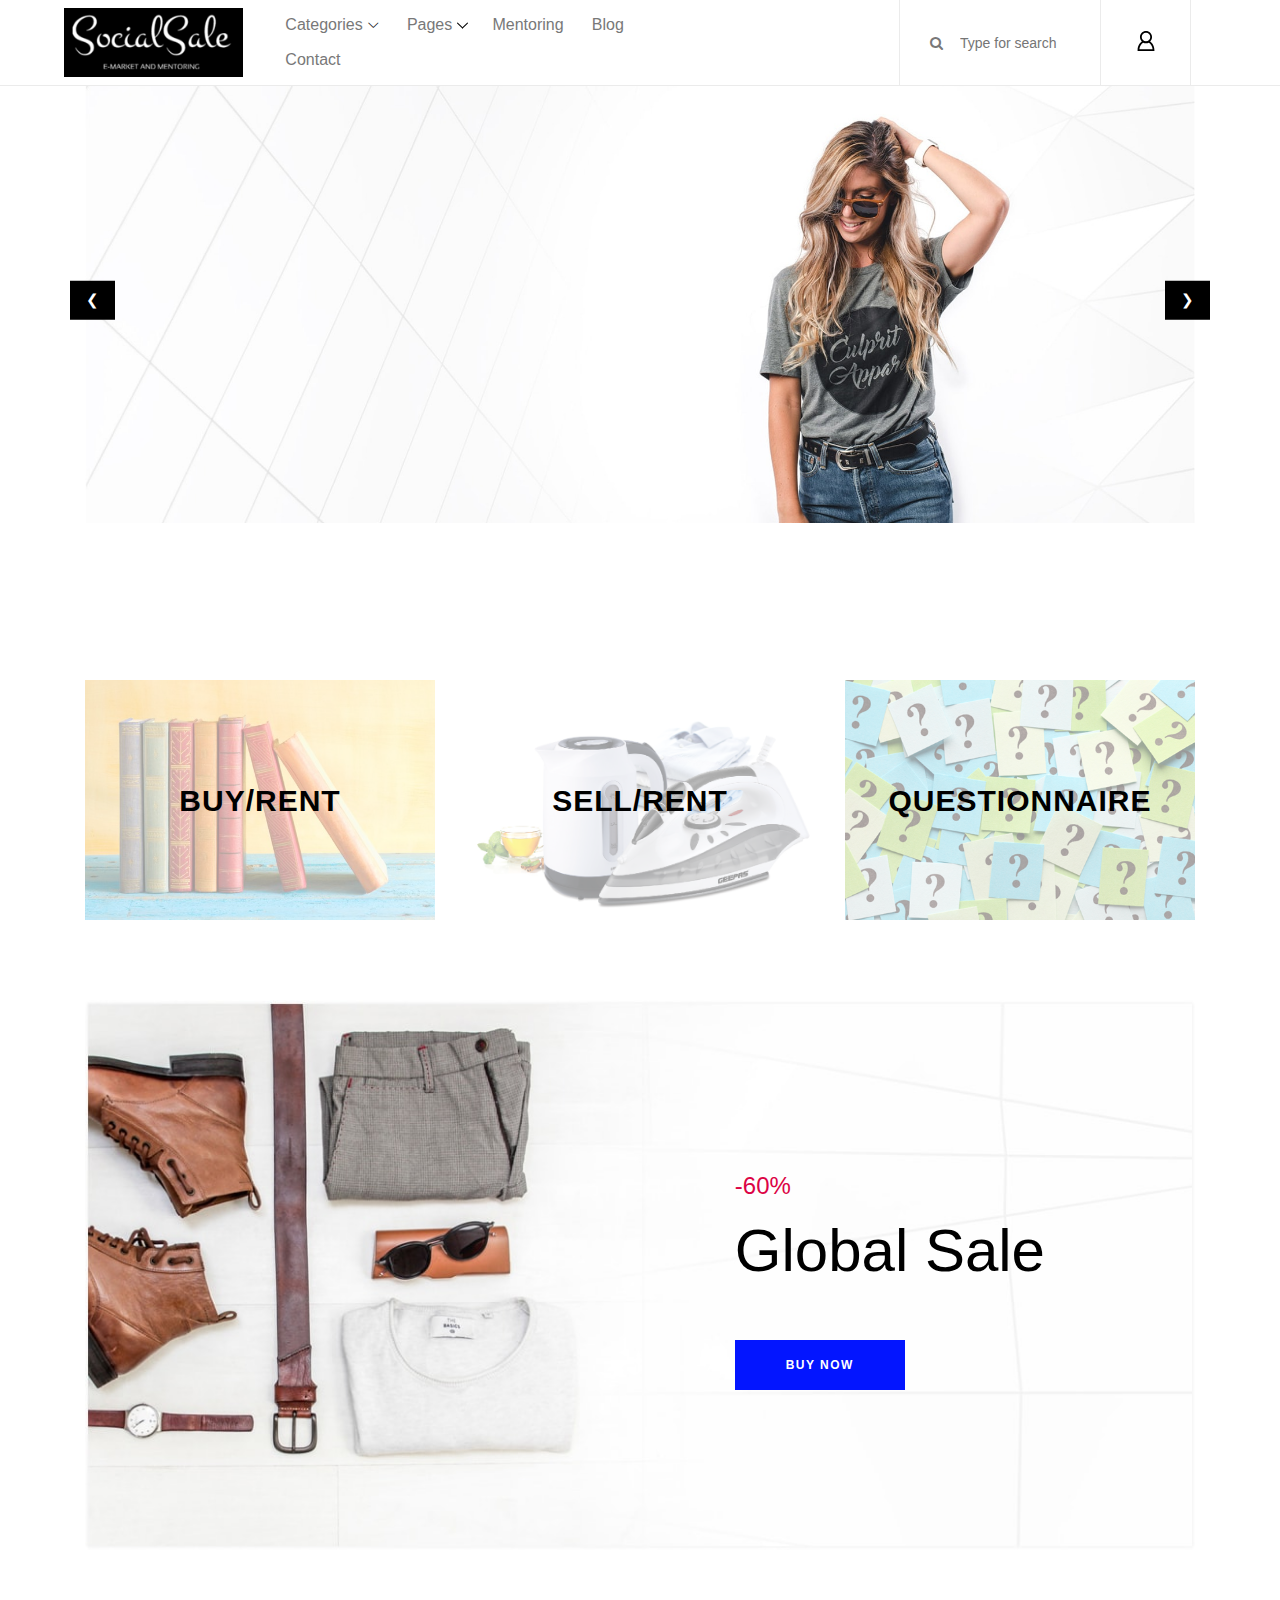
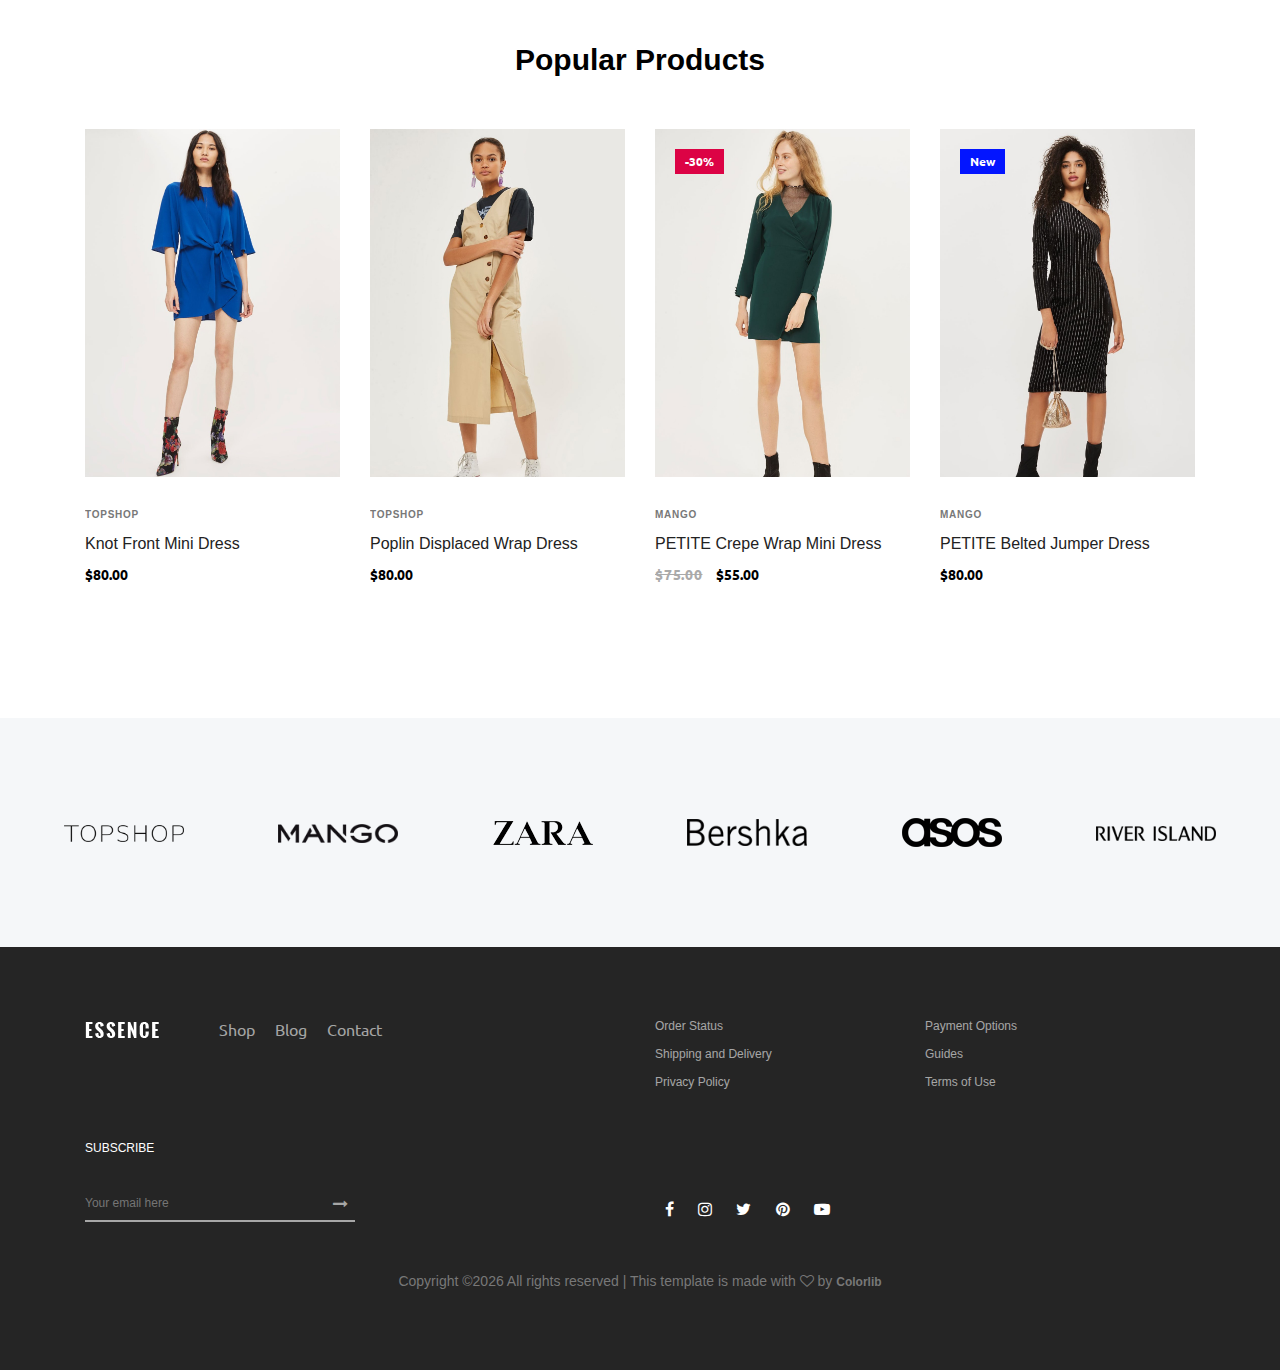
==== commit d8023ad0: "Update index.html" ====
--- a/socialsale/index.html
+++ b/socialsale/index.html
@@ -17,6 +17,11 @@
     <!-- Core Style CSS -->
     <link rel="stylesheet" href="css/core-style.css">
     <link rel="stylesheet" href="style.css">
+    
+    <link rel="stylesheet" href="https://www.w3schools.com/w3css/4/w3.css">
+    <style>
+    .mySlides {display:none;}
+    </style>
 
 </head>
 
@@ -45,27 +50,27 @@
                                 <div class="megamenu">
                                     <ul class="single-mega cn-col-4">
                                         <li class="title">Women's Collection</li>
-                                        <li><a href="shop.html">Dresses</a></li>
-                                        <li><a href="shop.html">Blouses &amp; Shirts</a></li>
-                                        <li><a href="shop.html">T-shirts</a></li>
-                                        <li><a href="shop.html">Rompers</a></li>
-                                        <li><a href="shop.html">Bras &amp; Panties</a></li>
+                                        <li><a href="shop.html">Hostel necessities</a></li>
+                                        <li><a href="shop.html">Clothes</a></li>
+                                        <li><a href="shop.html">Accessories</a></li>
+                                        <li><a href="shop.html">Footwear</a></li>
+                                        <li><a href="shop.html">Miscellaneous</a></li>
                                     </ul>
                                     <ul class="single-mega cn-col-4">
                                         <li class="title">Men's Collection</li>
-                                        <li><a href="shop.html">T-Shirts</a></li>
-                                        <li><a href="shop.html">Polo</a></li>
-                                        <li><a href="shop.html">Shirts</a></li>
-                                        <li><a href="shop.html">Jackets</a></li>
-                                        <li><a href="shop.html">Trench</a></li>
+                                        <li><a href="shop.html">Hostel necessities</a></li>
+                                        <li><a href="shop.html">Clothes</a></li>
+                                        <li><a href="shop.html">Accessories</a></li>
+                                        <li><a href="shop.html">Footwear</a></li>
+                                        <li><a href="shop.html">Miscellaneous</a></li>
                                     </ul>
                                     <ul class="single-mega cn-col-4">
-                                        <li class="title">Kid's Collection</li>
-                                        <li><a href="shop.html">Dresses</a></li>
-                                        <li><a href="shop.html">Shirts</a></li>
-                                        <li><a href="shop.html">T-shirts</a></li>
-                                        <li><a href="shop.html">Jackets</a></li>
-                                        <li><a href="shop.html">Trench</a></li>
+                                        <li class="title">Other Collection</li>
+                                        <li><a href="shop.html">Books</a></li>
+                                        <li><a href="shop.html">Cycles</a></li>
+                                        <li><a href="shop.html">Gadgets and electrical appliances</a></li>
+                                        <li><a href="shop.html">Stationary</a></li>
+                                        <li><a href="shop.html">Miscellaneous</a></li>
                                     </ul>
                                     <div class="single-mega cn-col-4">
                                         <img src="img/bg-img/bg-6.jpg" alt="">
@@ -75,16 +80,16 @@
                             <li><a href="#">Pages</a>
                                 <ul class="dropdown">
                                     <li><a href="index.html">Home</a></li>
-                                    <li><a href="shop.html">Shop</a></li>
-                                    <li><a href="single-product-details.html">Product Details</a></li>
-                                    <li><a href="checkout.html">Checkout</a></li>
-                                    <li><a href="blog.html">Blog</a></li>
-                                    <li><a href="single-blog.html">Single Blog</a></li>
-                                    <li><a href="regular-page.html">Regular Page</a></li>
+                                    <li><a href="shop.html">Buy or Rent</a></li>
+                                    <li><a href="single-product-details.html">Sell or put on rent</a></li>
+                                    <li><a href="checkout.html"> Wishlist</a></li>
+                                    <li><a href="blog.html">Mentoring</a></li>
+                                    <li><a href="single-blog.html">College List</a></li>
                                     <li><a href="contact.html">Contact</a></li>
                                 </ul>
                             </li>
                             <li><a href="blog.html">Mentoring</a></li>
+                             <li><a href="blog.html">Blog</a></li>
                             <li><a href="contact.html">Contact</a></li>
                         </ul>
                     </div>
@@ -101,17 +106,13 @@
                         <button type="submit"><i class="fa fa-search" aria-hidden="true"></i></button>
                     </form>
                 </div>
-                <!-- Favourite Area -->
-                <div class="favourite-area">
-                    <a href="#"><img src="img/core-img/heart.svg" alt=""></a>
-                </div>
+                
                 <!-- User Login Info -->
                 <div class="user-login-info">
                     <a href="#"><img src="img/core-img/user.svg" alt=""></a>
-                </div>
-                <!-- Cart Area -->
+                </div><!-- Cart Area -->
                 <div class="cart-area">
-                    <a href="#" id="essenceCartBtn"><img src="img/core-img/bag.svg" alt=""> <span>3</span></a>
+                    <a href="#" id="essenceCartBtn"><img src="img/core-img/wishlist.png" alt=""> </a>
                 </div>
             </div>
 
@@ -126,7 +127,7 @@
 
         <!-- Cart Button -->
         <div class="cart-button">
-            <a href="#" id="rightSideCart"><img src="img/core-img/bag.svg" alt=""> <span>3</span></a>
+            <a href="#" id="rightSideCart"><img src="img/core-img/wishlist.png" alt=""></a>
         </div>
 
         <div class="cart-content d-flex">
@@ -140,11 +141,9 @@
                         <!-- Cart Item Desc -->
                         <div class="cart-item-desc">
                           <span class="product-remove"><i class="fa fa-close" aria-hidden="true"></i></span>
-                            <span class="badge">Mango</span>
-                            <h6>Button Through Strap Mini Dress</h6>
-                            <p class="size">Size: S</p>
-                            <p class="color">Color: Red</p>
-                            <p class="price">$45.00</p>
+                            <span class="badge">Dress</span>
+                            <h6>Button Dress</h6>
+                            <p class="price">Rs. 2000</p>
                         </div>
                     </a>
                 </div>
@@ -156,11 +155,9 @@
                         <!-- Cart Item Desc -->
                         <div class="cart-item-desc">
                           <span class="product-remove"><i class="fa fa-close" aria-hidden="true"></i></span>
-                            <span class="badge">Mango</span>
-                            <h6>Button Through Strap Mini Dress</h6>
-                            <p class="size">Size: S</p>
-                            <p class="color">Color: Red</p>
-                            <p class="price">$45.00</p>
+                            <span class="badge">Dress</span>
+                            <h6>Button Dress</h6>
+                            <p class="price">Rs. 2000</p>
                         </div>
                     </a>
                 </div>
@@ -172,11 +169,9 @@
                         <!-- Cart Item Desc -->
                         <div class="cart-item-desc">
                           <span class="product-remove"><i class="fa fa-close" aria-hidden="true"></i></span>
-                            <span class="badge">Mango</span>
-                            <h6>Button Through Strap Mini Dress</h6>
-                            <p class="size">Size: S</p>
-                            <p class="color">Color: Red</p>
-                            <p class="price">$45.00</p>
+                            <span class="badge">Dress</span>
+                            <h6>Button Dress</h6>
+                            <p class="price">Rs. 2000</p>
                         </div>
                     </a>
                 </div>
@@ -185,7 +180,7 @@
             <!-- Cart Summary -->
             <div class="cart-amount-summary">
 
-                <h2>Summary</h2>
+                <h2>Wishlist</h2>
                 <ul class="summary-table">
                     <li><span>subtotal:</span> <span>$274.00</span></li>
                     <li><span>delivery:</span> <span>Free</span></li>
@@ -193,23 +188,30 @@
                     <li><span>total:</span> <span>$232.00</span></li>
                 </ul>
                 <div class="checkout-btn mt-100">
-                    <a href="checkout.html" class="btn essence-btn">check out</a>
+                    <a href="checkout.html" class="btn essence-btn">View</a>
                 </div>
             </div>
         </div>
     </div>
     <!-- ##### Right Side Cart End ##### -->
-
+    
+    <div class="w3-content w3-display-container">
+        
+    </div>
+
+        
     <!-- ##### Welcome Area Start ##### -->
-    <section class="welcome_area bg-img background-overlay" style="background-image: url(img/bg-img/bg-1.jpg);">
+    <section class="welcome_area bg-img background-overlay">
         <div class="container h-100">
             <div class="row h-100 align-items-center">
                 <div class="col-12">
-                    <div class="hero-content">
-                        <h6>asoss</h6>
-                        <h2>New Collection</h2>
-                        <a href="#" class="btn essence-btn">view collection</a>
-                    </div>
+                    <img class="mySlides" src="img/bg-img/bg-1.jpg">
+                    <img class="mySlides" src="img/bg-img/bg-2.jpg">
+                    <img class="mySlides" src="img/bg-img/bg-3.jpg">
+                    <img class="mySlides" src="img/bg-img/bg-4.jpg">
+
+                    <button class="w3-button w3-black w3-display-left" onclick="plusDivs(-1)">&#10094;</button>
+                    <button class="w3-button w3-black w3-display-right" onclick="plusDivs(1)">&#10095;</button>
                 </div>
             </div>
         </div>
@@ -222,25 +224,25 @@
             <div class="row justify-content-center">
                 <!-- Single Catagory -->
                 <div class="col-12 col-sm-6 col-md-4">
-                    <div class="single_catagory_area d-flex align-items-center justify-content-center bg-img" style="background-image: url(img/bg-img/bg-2.jpg);">
+                    <div class="single_catagory_area d-flex align-items-center justify-content-center bg-img" style="background-image: url(img/bg-img/books.jpg);">
                         <div class="catagory-content">
-                            <a href="#">Clothing</a>
+                            <a href="#">Buy/Rent</a>
                         </div>
                     </div>
                 </div>
                 <!-- Single Catagory -->
                 <div class="col-12 col-sm-6 col-md-4">
-                    <div class="single_catagory_area d-flex align-items-center justify-content-center bg-img" style="background-image: url(img/bg-img/bg-3.jpg);">
+                    <div class="single_catagory_area d-flex align-items-center justify-content-center bg-img" style="background-image: url(img/bg-img/sell.jpg);">
                         <div class="catagory-content">
-                            <a href="#">Shoes</a>
+                            <a href="#">Sell/Rent</a>
                         </div>
                     </div>
                 </div>
                 <!-- Single Catagory -->
                 <div class="col-12 col-sm-6 col-md-4">
-                    <div class="single_catagory_area d-flex align-items-center justify-content-center bg-img" style="background-image: url(img/bg-img/bg-4.jpg);">
+                    <div class="single_catagory_area d-flex align-items-center justify-content-center bg-img" style="background-image: url(img/bg-img/mentor.png);">
                         <div class="catagory-content">
-                            <a href="#">Accessories</a>
+                            <a href="#">Questionnaire</a>
                         </div>
                     </div>
                 </div>
@@ -531,7 +533,25 @@
         </div>
     </footer>
     <!-- ##### Footer Area End ##### -->
-
+    <script>
+    var slideIndex = 1;
+    showDivs(slideIndex);
+
+    function plusDivs(n) {
+      showDivs(slideIndex += n);
+    }
+
+    function showDivs(n) {
+      var i;
+      var x = document.getElementsByClassName("mySlides");
+      if (n > x.length) {slideIndex = 1}    
+      if (n < 1) {slideIndex = x.length}
+      for (i = 0; i < x.length; i++) {
+         x[i].style.display = "none";  
+      }
+      x[slideIndex-1].style.display = "block";  
+    }
+    </script>
     <!-- jQuery (Necessary for All JavaScript Plugins) -->
     <script src="js/jquery/jquery-2.2.4.min.js"></script>
     <!-- Popper js -->
@@ -547,4 +567,4 @@
 
 </body>
 
-</html>+</html>
